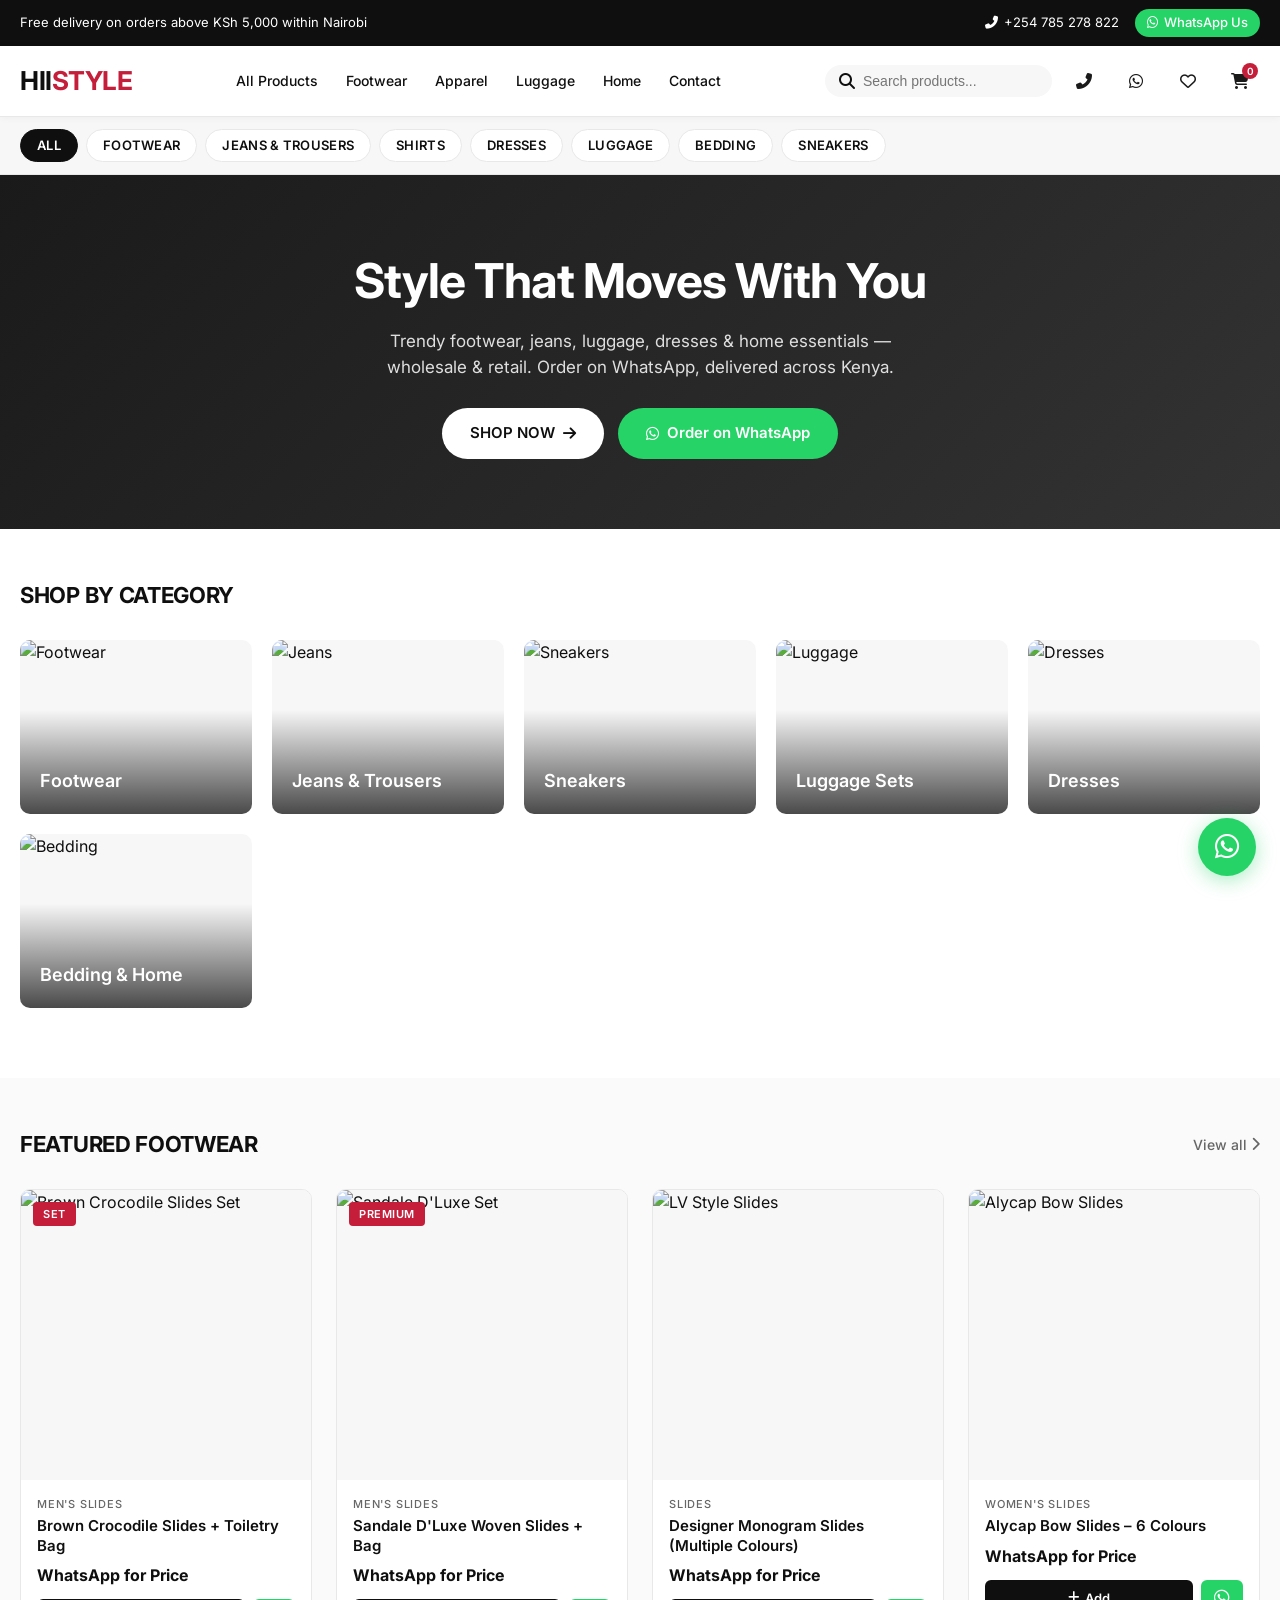
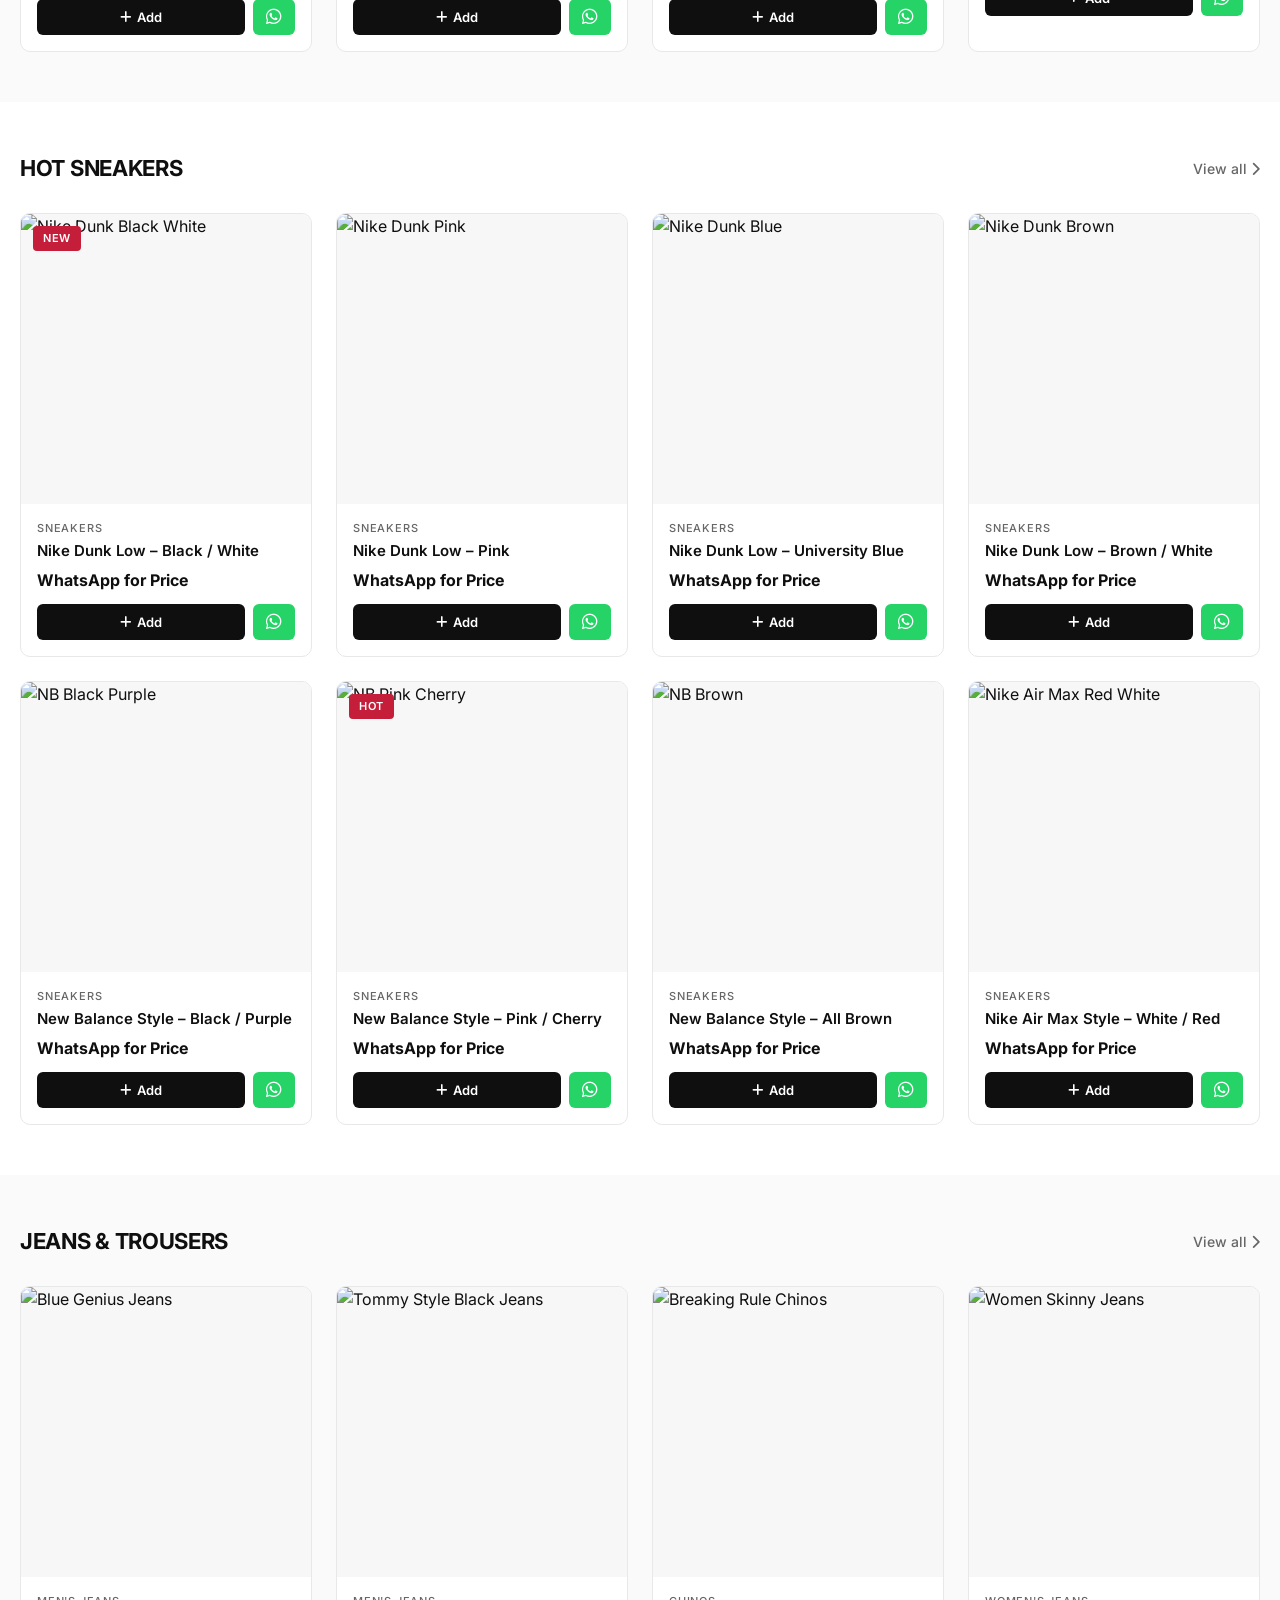
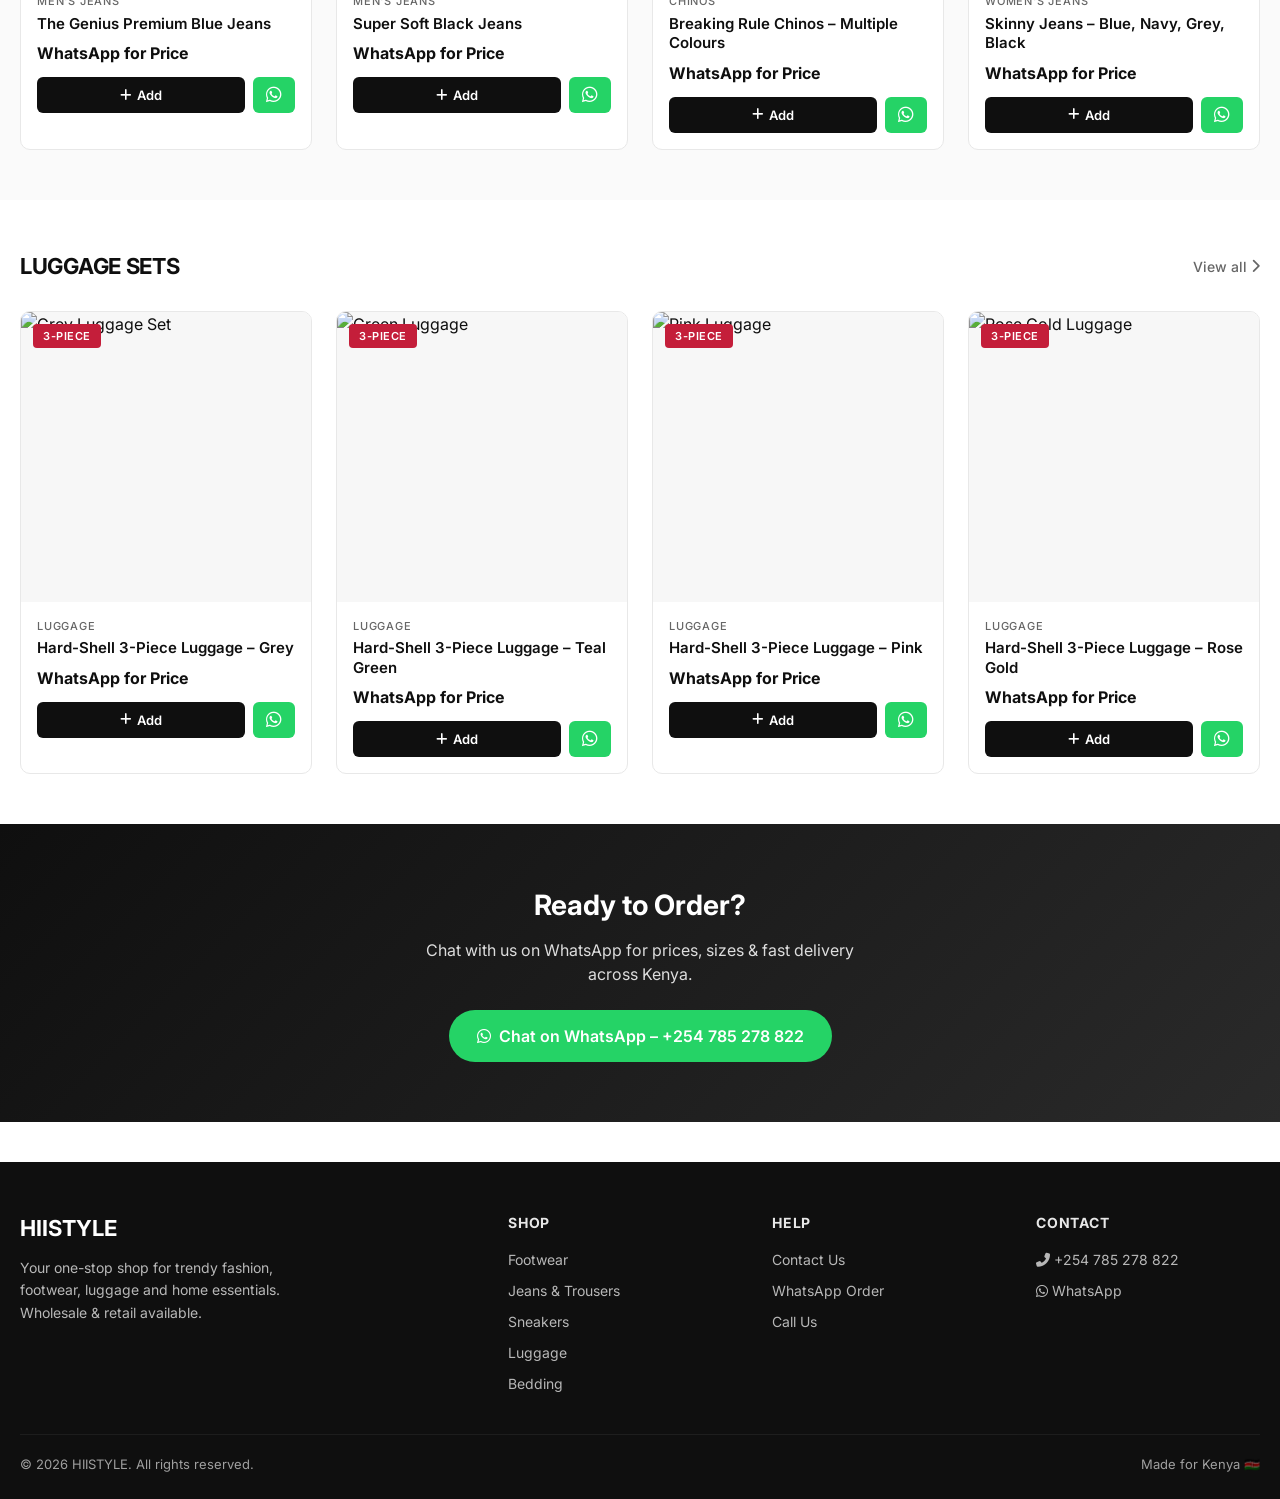
==== index.html @ 50842cff "Add files via upload" ====
<!DOCTYPE html>
<html lang="en">
<head>
  <meta charset="UTF-8">
  <meta name="viewport" content="width=device-width, initial-scale=1.0">
  <title>HIISTYLE | Fashion, Footwear & Lifestyle – Kenya</title>
  <meta name="description" content="Shop trendy fashion, footwear, luggage, jeans, dresses and home essentials. Order via WhatsApp. Delivered across Kenya.">
  <link rel="stylesheet" href="styles.css">
  <link rel="stylesheet" href="https://cdnjs.cloudflare.com/ajax/libs/font-awesome/6.5.1/css/all.min.css">
  <link href="https://fonts.googleapis.com/css2?family=Inter:wght@300;400;500;600;700&display=swap" rel="stylesheet">
</head>
<body>
  <!-- Top Bar -->
  <div class="top-bar">
    <div class="container top-bar-content">
      <span>Free delivery on orders above KSh 5,000 within Nairobi</span>
      <div style="display:flex;gap:16px;align-items:center;">
        <a href="tel:+254785278822"><i class="fas fa-phone-alt"></i> +254 785 278 822</a>
        <a href="https://wa.me/254785278822" target="_blank" class="whatsapp-link">
          <i class="fab fa-whatsapp"></i> WhatsApp Us
        </a>
      </div>
    </div>
  </div>

  <!-- Main Header -->
  <header class="main-header">
    <div class="container header-content">
      <a href="index.html" class="logo">HII<span>STYLE</span></a>
      
      <nav class="main-nav">
        <a href="shop.html">All Products</a>
        <a href="shop.html#footwear">Footwear</a>
        <a href="shop.html#apparel">Apparel</a>
        <a href="shop.html#luggage">Luggage</a>
        <a href="shop.html#home">Home</a>
        <a href="contact.html">Contact</a>
      </nav>

      <div class="header-actions">
        <div class="search-box">
          <i class="fas fa-search"></i>
          <input type="text" placeholder="Search products...">
        </div>
        <a href="tel:+254785278822" class="icon-btn" title="Call Us"><i class="fas fa-phone-alt"></i></a>
        <a href="https://wa.me/254785278822" target="_blank" class="icon-btn" title="WhatsApp"><i class="fab fa-whatsapp"></i></a>
        <button class="icon-btn" title="Wishlist"><i class="far fa-heart"></i></button>
        <button class="icon-btn cart-btn" title="Cart">
          <i class="fas fa-shopping-cart"></i>
          <span class="cart-count">0</span>
        </button>
      </div>

      <button class="mobile-menu-btn" id="mobileMenuBtn">
        <i class="fas fa-bars"></i>
      </button>
    </div>
  </header>

  <!-- Mobile Nav -->
  <div class="mobile-nav" id="mobileNav">
    <a href="shop.html">All Products</a>
    <a href="shop.html#footwear">Footwear</a>
    <a href="shop.html#apparel">Apparel</a>
    <a href="shop.html#luggage">Luggage</a>
    <a href="shop.html#home">Home & Bedding</a>
    <a href="contact.html">Contact</a>
    <a href="tel:+254785278822"><i class="fas fa-phone-alt"></i> Call +254 785 278 822</a>
    <a href="https://wa.me/254785278822" target="_blank"><i class="fab fa-whatsapp"></i> WhatsApp Order</a>
  </div>

  <!-- Category Nav -->
  <nav class="category-nav">
    <div class="container category-scroll">
      <a href="shop.html" class="active">ALL</a>
      <a href="shop.html#footwear">FOOTWEAR</a>
      <a href="shop.html#apparel">JEANS & TROUSERS</a>
      <a href="shop.html#shirts">SHIRTS</a>
      <a href="shop.html#dresses">DRESSES</a>
      <a href="shop.html#luggage">LUGGAGE</a>
      <a href="shop.html#home">BEDDING</a>
      <a href="shop.html#sneakers">SNEAKERS</a>
    </div>
  </nav>

  <!-- Hero -->
  <section class="hero">
    <div class="container">
      <div class="hero-content">
        <h1>Style That Moves With You</h1>
        <p>Trendy footwear, jeans, luggage, dresses & home essentials — wholesale & retail. Order on WhatsApp, delivered across Kenya.</p>
        <div class="hero-buttons">
          <a href="shop.html" class="btn-primary">SHOP NOW <i class="fas fa-arrow-right"></i></a>
          <a href="https://wa.me/254785278822?text=Hi%20HIISTYLE%2C%20I%20want%20to%20order" target="_blank" class="btn-whatsapp">
            <i class="fab fa-whatsapp"></i> Order on WhatsApp
          </a>
        </div>
      </div>
    </div>
  </section>

  <!-- Shop by Category -->
  <section class="product-section">
    <div class="container">
      <div class="section-header">
        <h2>SHOP BY CATEGORY</h2>
      </div>
      <div class="category-grid">
        <a href="shop.html#footwear" class="category-card">
          <img src="assets/products/IMG-20261013-WA0045.jpg" alt="Footwear">
          <div class="overlay"><h3>Footwear</h3></div>
        </a>
        <a href="shop.html#apparel" class="category-card">
          <img src="assets/products/IMG-20261015-WA0043.jpg" alt="Jeans">
          <div class="overlay"><h3>Jeans & Trousers</h3></div>
        </a>
        <a href="shop.html#sneakers" class="category-card">
          <img src="assets/products/IMG-20261015-WA0039.jpg" alt="Sneakers">
          <div class="overlay"><h3>Sneakers</h3></div>
        </a>
        <a href="shop.html#luggage" class="category-card">
          <img src="assets/products/IMG-20260903-WA0022.jpg" alt="Luggage">
          <div class="overlay"><h3>Luggage Sets</h3></div>
        </a>
        <a href="shop.html#dresses" class="category-card">
          <img src="assets/products/IMG-20261015-WA0020.jpg" alt="Dresses">
          <div class="overlay"><h3>Dresses</h3></div>
        </a>
        <a href="shop.html#home" class="category-card">
          <img src="assets/products/IMG-20261013-WA0039.jpg" alt="Bedding">
          <div class="overlay"><h3>Bedding & Home</h3></div>
        </a>
      </div>
    </div>
  </section>

  <!-- Featured Footwear -->
  <section class="product-section" style="background:#fafafa;">
    <div class="container">
      <div class="section-header">
        <h2>FEATURED FOOTWEAR</h2>
        <a href="shop.html#footwear" class="view-all">View all <i class="fas fa-chevron-right"></i></a>
      </div>
      <div class="product-grid">
        <div class="product-card">
          <div class="product-image">
            <img src="assets/products/IMG-20261013-WA0045.jpg" alt="Brown Crocodile Slides Set">
            <span class="product-badge">Set</span>
            <button class="wishlist-btn"><i class="far fa-heart"></i></button>
          </div>
          <div class="product-info">
            <div class="product-category">Men's Slides</div>
            <div class="product-name">Brown Crocodile Slides + Toiletry Bag</div>
            <div class="product-price">WhatsApp for Price</div>
            <div class="product-actions">
              <button class="btn-add add-to-cart"><i class="fas fa-plus"></i> Add</button>
              <a href="https://wa.me/254785278822?text=Hi%2C%20I%20want%20the%20Brown%20Crocodile%20Slides%20Set" target="_blank" class="btn-wa"><i class="fab fa-whatsapp"></i></a>
            </div>
          </div>
        </div>

        <div class="product-card">
          <div class="product-image">
            <img src="assets/products/IMG-20261015-WA0049.jpg" alt="Sandale D'Luxe Set">
            <span class="product-badge">Premium</span>
            <button class="wishlist-btn"><i class="far fa-heart"></i></button>
          </div>
          <div class="product-info">
            <div class="product-category">Men's Slides</div>
            <div class="product-name">Sandale D'Luxe Woven Slides + Bag</div>
            <div class="product-price">WhatsApp for Price</div>
            <div class="product-actions">
              <button class="btn-add add-to-cart"><i class="fas fa-plus"></i> Add</button>
              <a href="https://wa.me/254785278822?text=Hi%2C%20I%20want%20the%20Sandale%20DLuxe%20Set" target="_blank" class="btn-wa"><i class="fab fa-whatsapp"></i></a>
            </div>
          </div>
        </div>

        <div class="product-card">
          <div class="product-image">
            <img src="assets/products/IMG-20261015-WA0013.jpg" alt="LV Style Slides">
            <button class="wishlist-btn"><i class="far fa-heart"></i></button>
          </div>
          <div class="product-info">
            <div class="product-category">Slides</div>
            <div class="product-name">Designer Monogram Slides (Multiple Colours)</div>
            <div class="product-price">WhatsApp for Price</div>
            <div class="product-actions">
              <button class="btn-add add-to-cart"><i class="fas fa-plus"></i> Add</button>
              <a href="https://wa.me/254785278822?text=Hi%2C%20I%20want%20the%20Monogram%20Slides" target="_blank" class="btn-wa"><i class="fab fa-whatsapp"></i></a>
            </div>
          </div>
        </div>

        <div class="product-card">
          <div class="product-image">
            <img src="assets/products/IMG-20261015-WA0035.jpg" alt="Alycap Bow Slides">
            <button class="wishlist-btn"><i class="far fa-heart"></i></button>
          </div>
          <div class="product-info">
            <div class="product-category">Women's Slides</div>
            <div class="product-name">Alycap Bow Slides – 6 Colours</div>
            <div class="product-price">WhatsApp for Price</div>
            <div class="product-actions">
              <button class="btn-add add-to-cart"><i class="fas fa-plus"></i> Add</button>
              <a href="https://wa.me/254785278822?text=Hi%2C%20I%20want%20the%20Alycap%20Bow%20Slides" target="_blank" class="btn-wa"><i class="fab fa-whatsapp"></i></a>
            </div>
          </div>
        </div>
      </div>
    </div>
  </section>

  <!-- Sneakers -->
  <section class="product-section">
    <div class="container">
      <div class="section-header">
        <h2>HOT SNEAKERS</h2>
        <a href="shop.html#sneakers" class="view-all">View all <i class="fas fa-chevron-right"></i></a>
      </div>
      <div class="product-grid">
        <div class="product-card">
          <div class="product-image">
            <img src="assets/products/IMG-20261015-WA0039.jpg" alt="Nike Dunk Black White">
            <span class="product-badge">New</span>
            <button class="wishlist-btn"><i class="far fa-heart"></i></button>
          </div>
          <div class="product-info">
            <div class="product-category">Sneakers</div>
            <div class="product-name">Nike Dunk Low – Black / White</div>
            <div class="product-price">WhatsApp for Price</div>
            <div class="product-actions">
              <button class="btn-add add-to-cart"><i class="fas fa-plus"></i> Add</button>
              <a href="https://wa.me/254785278822?text=Hi%2C%20I%20want%20Nike%20Dunk%20Black%20White" target="_blank" class="btn-wa"><i class="fab fa-whatsapp"></i></a>
            </div>
          </div>
        </div>

        <div class="product-card">
          <div class="product-image">
            <img src="assets/products/IMG-20261015-WA0036.jpg" alt="Nike Dunk Pink">
            <button class="wishlist-btn"><i class="far fa-heart"></i></button>
          </div>
          <div class="product-info">
            <div class="product-category">Sneakers</div>
            <div class="product-name">Nike Dunk Low – Pink</div>
            <div class="product-price">WhatsApp for Price</div>
            <div class="product-actions">
              <button class="btn-add add-to-cart"><i class="fas fa-plus"></i> Add</button>
              <a href="https://wa.me/254785278822?text=Hi%2C%20I%20want%20Nike%20Dunk%20Pink" target="_blank" class="btn-wa"><i class="fab fa-whatsapp"></i></a>
            </div>
          </div>
        </div>

        <div class="product-card">
          <div class="product-image">
            <img src="assets/products/IMG-20261015-WA0056.jpg" alt="Nike Dunk Blue">
            <button class="wishlist-btn"><i class="far fa-heart"></i></button>
          </div>
          <div class="product-info">
            <div class="product-category">Sneakers</div>
            <div class="product-name">Nike Dunk Low – University Blue</div>
            <div class="product-price">WhatsApp for Price</div>
            <div class="product-actions">
              <button class="btn-add add-to-cart"><i class="fas fa-plus"></i> Add</button>
              <a href="https://wa.me/254785278822?text=Hi%2C%20I%20want%20Nike%20Dunk%20Blue" target="_blank" class="btn-wa"><i class="fab fa-whatsapp"></i></a>
            </div>
          </div>
        </div>

        <div class="product-card">
          <div class="product-image">
            <img src="assets/products/IMG-20261015-WA0054.jpg" alt="Nike Dunk Brown">
            <button class="wishlist-btn"><i class="far fa-heart"></i></button>
          </div>
          <div class="product-info">
            <div class="product-category">Sneakers</div>
            <div class="product-name">Nike Dunk Low – Brown / White</div>
            <div class="product-price">WhatsApp for Price</div>
            <div class="product-actions">
              <button class="btn-add add-to-cart"><i class="fas fa-plus"></i> Add</button>
              <a href="https://wa.me/254785278822?text=Hi%2C%20I%20want%20Nike%20Dunk%20Brown" target="_blank" class="btn-wa"><i class="fab fa-whatsapp"></i></a>
            </div>
          </div>
        </div>

        <div class="product-card">
          <div class="product-image">
            <img src="assets/products/IMG-20261015-WA0048.jpg" alt="NB Black Purple">
            <button class="wishlist-btn"><i class="far fa-heart"></i></button>
          </div>
          <div class="product-info">
            <div class="product-category">Sneakers</div>
            <div class="product-name">New Balance Style – Black / Purple</div>
            <div class="product-price">WhatsApp for Price</div>
            <div class="product-actions">
              <button class="btn-add add-to-cart"><i class="fas fa-plus"></i> Add</button>
              <a href="https://wa.me/254785278822?text=Hi%2C%20I%20want%20NB%20Black%20Purple" target="_blank" class="btn-wa"><i class="fab fa-whatsapp"></i></a>
            </div>
          </div>
        </div>

        <div class="product-card">
          <div class="product-image">
            <img src="assets/products/IMG-20261015-WA0063.jpg" alt="NB Pink Cherry">
            <span class="product-badge">Hot</span>
            <button class="wishlist-btn"><i class="far fa-heart"></i></button>
          </div>
          <div class="product-info">
            <div class="product-category">Sneakers</div>
            <div class="product-name">New Balance Style – Pink / Cherry</div>
            <div class="product-price">WhatsApp for Price</div>
            <div class="product-actions">
              <button class="btn-add add-to-cart"><i class="fas fa-plus"></i> Add</button>
              <a href="https://wa.me/254785278822?text=Hi%2C%20I%20want%20NB%20Pink%20Cherry" target="_blank" class="btn-wa"><i class="fab fa-whatsapp"></i></a>
            </div>
          </div>
        </div>

        <div class="product-card">
          <div class="product-image">
            <img src="assets/products/IMG-20261015-WA0070.jpg" alt="NB Brown">
            <button class="wishlist-btn"><i class="far fa-heart"></i></button>
          </div>
          <div class="product-info">
            <div class="product-category">Sneakers</div>
            <div class="product-name">New Balance Style – All Brown</div>
            <div class="product-price">WhatsApp for Price</div>
            <div class="product-actions">
              <button class="btn-add add-to-cart"><i class="fas fa-plus"></i> Add</button>
              <a href="https://wa.me/254785278822?text=Hi%2C%20I%20want%20NB%20Brown" target="_blank" class="btn-wa"><i class="fab fa-whatsapp"></i></a>
            </div>
          </div>
        </div>

        <div class="product-card">
          <div class="product-image">
            <img src="assets/products/IMG-20261015-WA0011.jpg" alt="Nike Air Max Red White">
            <button class="wishlist-btn"><i class="far fa-heart"></i></button>
          </div>
          <div class="product-info">
            <div class="product-category">Sneakers</div>
            <div class="product-name">Nike Air Max Style – White / Red</div>
            <div class="product-price">WhatsApp for Price</div>
            <div class="product-actions">
              <button class="btn-add add-to-cart"><i class="fas fa-plus"></i> Add</button>
              <a href="https://wa.me/254785278822?text=Hi%2C%20I%20want%20Nike%20Air%20Max%20White%20Red" target="_blank" class="btn-wa"><i class="fab fa-whatsapp"></i></a>
            </div>
          </div>
        </div>
      </div>
    </div>
  </section>

  <!-- Jeans & Apparel -->
  <section class="product-section" style="background:#fafafa;">
    <div class="container">
      <div class="section-header">
        <h2>JEANS & TROUSERS</h2>
        <a href="shop.html#apparel" class="view-all">View all <i class="fas fa-chevron-right"></i></a>
      </div>
      <div class="product-grid">
        <div class="product-card">
          <div class="product-image">
            <img src="assets/products/IMG-20261015-WA0043.jpg" alt="Blue Genius Jeans">
            <button class="wishlist-btn"><i class="far fa-heart"></i></button>
          </div>
          <div class="product-info">
            <div class="product-category">Men's Jeans</div>
            <div class="product-name">The Genius Premium Blue Jeans</div>
            <div class="product-price">WhatsApp for Price</div>
            <div class="product-actions">
              <button class="btn-add add-to-cart"><i class="fas fa-plus"></i> Add</button>
              <a href="https://wa.me/254785278822?text=Hi%2C%20I%20want%20The%20Genius%20Blue%20Jeans" target="_blank" class="btn-wa"><i class="fab fa-whatsapp"></i></a>
            </div>
          </div>
        </div>

        <div class="product-card">
          <div class="product-image">
            <img src="assets/products/IMG-20261015-WA0064.jpg" alt="Tommy Style Black Jeans">
            <button class="wishlist-btn"><i class="far fa-heart"></i></button>
          </div>
          <div class="product-info">
            <div class="product-category">Men's Jeans</div>
            <div class="product-name">Super Soft Black Jeans</div>
            <div class="product-price">WhatsApp for Price</div>
            <div class="product-actions">
              <button class="btn-add add-to-cart"><i class="fas fa-plus"></i> Add</button>
              <a href="https://wa.me/254785278822?text=Hi%2C%20I%20want%20Black%20Soft%20Jeans" target="_blank" class="btn-wa"><i class="fab fa-whatsapp"></i></a>
            </div>
          </div>
        </div>

        <div class="product-card">
          <div class="product-image">
            <img src="assets/products/IMG-20261013-WA0040.jpg" alt="Breaking Rule Chinos">
            <button class="wishlist-btn"><i class="far fa-heart"></i></button>
          </div>
          <div class="product-info">
            <div class="product-category">Chinos</div>
            <div class="product-name">Breaking Rule Chinos – Multiple Colours</div>
            <div class="product-price">WhatsApp for Price</div>
            <div class="product-actions">
              <button class="btn-add add-to-cart"><i class="fas fa-plus"></i> Add</button>
              <a href="https://wa.me/254785278822?text=Hi%2C%20I%20want%20Breaking%20Rule%20Chinos" target="_blank" class="btn-wa"><i class="fab fa-whatsapp"></i></a>
            </div>
          </div>
        </div>

        <div class="product-card">
          <div class="product-image">
            <img src="assets/products/IMG-20261015-WA0012.jpg" alt="Women Skinny Jeans">
            <button class="wishlist-btn"><i class="far fa-heart"></i></button>
          </div>
          <div class="product-info">
            <div class="product-category">Women's Jeans</div>
            <div class="product-name">Skinny Jeans – Blue, Navy, Grey, Black</div>
            <div class="product-price">WhatsApp for Price</div>
            <div class="product-actions">
              <button class="btn-add add-to-cart"><i class="fas fa-plus"></i> Add</button>
              <a href="https://wa.me/254785278822?text=Hi%2C%20I%20want%20Women%20Skinny%20Jeans" target="_blank" class="btn-wa"><i class="fab fa-whatsapp"></i></a>
            </div>
          </div>
        </div>
      </div>
    </div>
  </section>

  <!-- Luggage -->
  <section class="product-section">
    <div class="container">
      <div class="section-header">
        <h2>LUGGAGE SETS</h2>
        <a href="shop.html#luggage" class="view-all">View all <i class="fas fa-chevron-right"></i></a>
      </div>
      <div class="product-grid">
        <div class="product-card">
          <div class="product-image">
            <img src="assets/products/IMG-20260903-WA0022.jpg" alt="Grey Luggage Set">
            <span class="product-badge">3-Piece</span>
            <button class="wishlist-btn"><i class="far fa-heart"></i></button>
          </div>
          <div class="product-info">
            <div class="product-category">Luggage</div>
            <div class="product-name">Hard-Shell 3-Piece Luggage – Grey</div>
            <div class="product-price">WhatsApp for Price</div>
            <div class="product-actions">
              <button class="btn-add add-to-cart"><i class="fas fa-plus"></i> Add</button>
              <a href="https://wa.me/254785278822?text=Hi%2C%20I%20want%20Grey%20Luggage%20Set" target="_blank" class="btn-wa"><i class="fab fa-whatsapp"></i></a>
            </div>
          </div>
        </div>

        <div class="product-card">
          <div class="product-image">
            <img src="assets/products/IMG-20260903-WA0027.jpg" alt="Green Luggage">
            <span class="product-badge">3-Piece</span>
            <button class="wishlist-btn"><i class="far fa-heart"></i></button>
          </div>
          <div class="product-info">
            <div class="product-category">Luggage</div>
            <div class="product-name">Hard-Shell 3-Piece Luggage – Teal Green</div>
            <div class="product-price">WhatsApp for Price</div>
            <div class="product-actions">
              <button class="btn-add add-to-cart"><i class="fas fa-plus"></i> Add</button>
              <a href="https://wa.me/254785278822?text=Hi%2C%20I%20want%20Green%20Luggage%20Set" target="_blank" class="btn-wa"><i class="fab fa-whatsapp"></i></a>
            </div>
          </div>
        </div>

        <div class="product-card">
          <div class="product-image">
            <img src="assets/products/IMG-20260903-WA0015.jpg" alt="Pink Luggage">
            <span class="product-badge">3-Piece</span>
            <button class="wishlist-btn"><i class="far fa-heart"></i></button>
          </div>
          <div class="product-info">
            <div class="product-category">Luggage</div>
            <div class="product-name">Hard-Shell 3-Piece Luggage – Pink</div>
            <div class="product-price">WhatsApp for Price</div>
            <div class="product-actions">
              <button class="btn-add add-to-cart"><i class="fas fa-plus"></i> Add</button>
              <a href="https://wa.me/254785278822?text=Hi%2C%20I%20want%20Pink%20Luggage%20Set" target="_blank" class="btn-wa"><i class="fab fa-whatsapp"></i></a>
            </div>
          </div>
        </div>

        <div class="product-card">
          <div class="product-image">
            <img src="assets/products/IMG-20260903-WA0019.jpg" alt="Rose Gold Luggage">
            <span class="product-badge">3-Piece</span>
            <button class="wishlist-btn"><i class="far fa-heart"></i></button>
          </div>
          <div class="product-info">
            <div class="product-category">Luggage</div>
            <div class="product-name">Hard-Shell 3-Piece Luggage – Rose Gold</div>
            <div class="product-price">WhatsApp for Price</div>
            <div class="product-actions">
              <button class="btn-add add-to-cart"><i class="fas fa-plus"></i> Add</button>
              <a href="https://wa.me/254785278822?text=Hi%2C%20I%20want%20Rose%20Gold%20Luggage%20Set" target="_blank" class="btn-wa"><i class="fab fa-whatsapp"></i></a>
            </div>
          </div>
        </div>
      </div>
    </div>
  </section>

  <!-- CTA Banner -->
  <section style="background:linear-gradient(135deg,#0f0f0f,#2a2a2a);color:white;padding:60px 0;text-align:center;">
    <div class="container">
      <h2 style="font-size:28px;margin-bottom:12px;">Ready to Order?</h2>
      <p style="opacity:0.85;margin-bottom:24px;max-width:480px;margin-left:auto;margin-right:auto;">Chat with us on WhatsApp for prices, sizes & fast delivery across Kenya.</p>
      <a href="https://wa.me/254785278822?text=Hi%20HIISTYLE%2C%20I%20want%20to%20place%20an%20order" target="_blank" class="btn-whatsapp" style="font-size:16px;">
        <i class="fab fa-whatsapp"></i> Chat on WhatsApp – +254 785 278 822
      </a>
    </div>
  </section>

  <!-- Footer -->
  <footer class="footer">
    <div class="container">
      <div class="footer-grid">
        <div class="footer-brand">
          <h3>HIISTYLE</h3>
          <p>Your one-stop shop for trendy fashion, footwear, luggage and home essentials. Wholesale & retail available.</p>
        </div>
        <div>
          <h4>Shop</h4>
          <div class="footer-links">
            <a href="shop.html#footwear">Footwear</a>
            <a href="shop.html#apparel">Jeans & Trousers</a>
            <a href="shop.html#sneakers">Sneakers</a>
            <a href="shop.html#luggage">Luggage</a>
            <a href="shop.html#home">Bedding</a>
          </div>
        </div>
        <div>
          <h4>Help</h4>
          <div class="footer-links">
            <a href="contact.html">Contact Us</a>
            <a href="https://wa.me/254785278822" target="_blank">WhatsApp Order</a>
            <a href="tel:+254785278822">Call Us</a>
          </div>
        </div>
        <div>
          <h4>Contact</h4>
          <div class="footer-links">
            <a href="tel:+254785278822"><i class="fas fa-phone-alt"></i> +254 785 278 822</a>
            <a href="https://wa.me/254785278822" target="_blank"><i class="fab fa-whatsapp"></i> WhatsApp</a>
          </div>
        </div>
      </div>
      <div class="footer-bottom">
        <span>© 2026 HIISTYLE. All rights reserved.</span>
        <span>Made for Kenya 🇰🇪</span>
      </div>
    </div>
  </footer>

  <!-- Floating WhatsApp -->
  <a href="https://wa.me/254785278822?text=Hi%20HIISTYLE%2C%20I%20want%20to%20order" target="_blank" class="floating-whatsapp" title="Chat on WhatsApp">
    <i class="fab fa-whatsapp"></i>
  </a>

  <script src="script.js"></script>
</body>
</html>
---- styles.css ----
/* ===== Reset & Base ===== */
*,
*::before,
*::after {
  box-sizing: border-box;
  margin: 0;
  padding: 0;
}

:root {
  --black: #0f0f0f;
  --dark: #1a1a1a;
  --gray: #666;
  --light-gray: #f7f7f7;
  --border: #e8e8e8;
  --red: #c41e3a;
  --whatsapp: #25D366;
  --white: #fff;
  --radius: 10px;
  --shadow: 0 4px 20px rgba(0,0,0,0.08);
  --transition: 0.25s ease;
}

html {
  scroll-behavior: smooth;
}

body {
  font-family: 'Inter', -apple-system, BlinkMacSystemFont, sans-serif;
  color: var(--black);
  background: var(--white);
  line-height: 1.5;
  -webkit-font-smoothing: antialiased;
}

a {
  text-decoration: none;
  color: inherit;
}

img {
  max-width: 100%;
  display: block;
  object-fit: cover;
}

button {
  font-family: inherit;
  cursor: pointer;
  border: none;
  background: none;
}

.container {
  max-width: 1320px;
  margin: 0 auto;
  padding: 0 20px;
}

/* ===== Top Bar ===== */
.top-bar {
  background: var(--black);
  color: var(--white);
  font-size: 13px;
  padding: 9px 0;
}

.top-bar-content {
  display: flex;
  justify-content: space-between;
  align-items: center;
  gap: 16px;
  flex-wrap: wrap;
}

.top-bar a {
  color: var(--white);
  display: flex;
  align-items: center;
  gap: 6px;
  transition: opacity var(--transition);
}

.top-bar a:hover {
  opacity: 0.8;
}

.top-bar .whatsapp-link {
  background: var(--whatsapp);
  padding: 4px 12px;
  border-radius: 20px;
  font-weight: 500;
}

/* ===== Header ===== */
.main-header {
  background: var(--white);
  border-bottom: 1px solid var(--border);
  position: sticky;
  top: 0;
  z-index: 100;
  box-shadow: 0 1px 8px rgba(0,0,0,0.04);
}

.header-content {
  display: flex;
  align-items: center;
  justify-content: space-between;
  height: 70px;
  gap: 20px;
}

.logo {
  font-size: 26px;
  font-weight: 700;
  letter-spacing: -0.5px;
  color: var(--black);
}

.logo span {
  color: var(--red);
}

.main-nav {
  display: flex;
  gap: 28px;
}

.main-nav a {
  font-size: 14px;
  font-weight: 500;
  transition: color var(--transition);
  position: relative;
}

.main-nav a:hover,
.main-nav a.active {
  color: var(--red);
}

.main-nav a.sale {
  color: var(--red);
}

.header-actions {
  display: flex;
  align-items: center;
  gap: 12px;
}

.search-box {
  display: flex;
  align-items: center;
  background: var(--light-gray);
  border-radius: 24px;
  padding: 8px 14px;
  gap: 8px;
  min-width: 200px;
}

.search-box input {
  border: none;
  background: transparent;
  outline: none;
  font-size: 14px;
  width: 100%;
}

.icon-btn {
  width: 40px;
  height: 40px;
  display: flex;
  align-items: center;
  justify-content: center;
  border-radius: 50%;
  transition: background var(--transition);
  position: relative;
  font-size: 16px;
  color: var(--dark);
}

.icon-btn:hover {
  background: var(--light-gray);
}

.cart-count {
  position: absolute;
  top: 2px;
  right: 2px;
  background: var(--red);
  color: white;
  font-size: 10px;
  font-weight: 600;
  width: 16px;
  height: 16px;
  border-radius: 50%;
  display: flex;
  align-items: center;
  justify-content: center;
}

.mobile-menu-btn {
  display: none;
  font-size: 22px;
  color: var(--dark);
}

/* ===== Mobile Nav ===== */
.mobile-nav {
  display: none;
  flex-direction: column;
  background: var(--white);
  border-bottom: 1px solid var(--border);
  padding: 12px 20px 20px;
  gap: 4px;
}

.mobile-nav.open {
  display: flex;
}

.mobile-nav a {
  padding: 12px 8px;
  font-weight: 500;
  border-radius: 8px;
  transition: background var(--transition);
}

.mobile-nav a:hover {
  background: var(--light-gray);
}

/* ===== Category Nav ===== */
.category-nav {
  background: var(--light-gray);
  border-bottom: 1px solid var(--border);
  overflow-x: auto;
  -webkit-overflow-scrolling: touch;
}

.category-scroll {
  display: flex;
  gap: 8px;
  padding: 12px 20px;
  white-space: nowrap;
}

.category-scroll a {
  font-size: 13px;
  font-weight: 600;
  letter-spacing: 0.3px;
  padding: 6px 16px;
  border-radius: 20px;
  background: var(--white);
  border: 1px solid var(--border);
  transition: all var(--transition);
}

.category-scroll a:hover,
.category-scroll a.active {
  background: var(--black);
  color: var(--white);
  border-color: var(--black);
}

/* ===== Hero ===== */
.hero {
  background: linear-gradient(135deg, #1a1a1a 0%, #333 100%);
  color: var(--white);
  padding: 70px 0;
  text-align: center;
}

.hero h1 {
  font-size: clamp(32px, 5vw, 48px);
  font-weight: 700;
  margin-bottom: 12px;
  letter-spacing: -1px;
}

.hero p {
  font-size: 17px;
  opacity: 0.85;
  margin-bottom: 28px;
  max-width: 520px;
  margin-left: auto;
  margin-right: auto;
}

.hero-buttons {
  display: flex;
  gap: 14px;
  justify-content: center;
  flex-wrap: wrap;
}

.btn-primary {
  display: inline-flex;
  align-items: center;
  gap: 8px;
  background: var(--white);
  color: var(--black);
  padding: 14px 28px;
  border-radius: 30px;
  font-weight: 600;
  font-size: 15px;
  transition: transform var(--transition), box-shadow var(--transition);
}

.btn-primary:hover {
  transform: translateY(-2px);
  box-shadow: 0 8px 20px rgba(0,0,0,0.2);
}

.btn-whatsapp {
  display: inline-flex;
  align-items: center;
  gap: 8px;
  background: var(--whatsapp);
  color: var(--white);
  padding: 14px 28px;
  border-radius: 30px;
  font-weight: 600;
  font-size: 15px;
  transition: transform var(--transition), box-shadow var(--transition);
}

.btn-whatsapp:hover {
  transform: translateY(-2px);
  box-shadow: 0 8px 20px rgba(37,211,102,0.3);
}

/* ===== Sections ===== */
.product-section {
  padding: 50px 0;
}

.section-header {
  display: flex;
  justify-content: space-between;
  align-items: center;
  margin-bottom: 28px;
}

.section-header h2 {
  font-size: 22px;
  font-weight: 700;
  letter-spacing: -0.3px;
}

.view-all {
  font-size: 14px;
  font-weight: 500;
  color: var(--gray);
  display: flex;
  align-items: center;
  gap: 4px;
  transition: color var(--transition);
}

.view-all:hover {
  color: var(--red);
}

/* ===== Product Grid ===== */
.product-grid {
  display: grid;
  grid-template-columns: repeat(auto-fill, minmax(240px, 1fr));
  gap: 24px;
}

.product-card {
  background: var(--white);
  border-radius: var(--radius);
  overflow: hidden;
  border: 1px solid var(--border);
  transition: transform var(--transition), box-shadow var(--transition);
  position: relative;
}

.product-card:hover {
  transform: translateY(-4px);
  box-shadow: var(--shadow);
}

.product-image {
  position: relative;
  aspect-ratio: 1;
  overflow: hidden;
  background: var(--light-gray);
}

.product-image img {
  width: 100%;
  height: 100%;
  object-fit: cover;
  transition: transform 0.4s ease;
}

.product-card:hover .product-image img {
  transform: scale(1.05);
}

.product-badge {
  position: absolute;
  top: 12px;
  left: 12px;
  background: var(--red);
  color: white;
  font-size: 11px;
  font-weight: 600;
  padding: 4px 10px;
  border-radius: 4px;
  text-transform: uppercase;
  letter-spacing: 0.5px;
}

.wishlist-btn {
  position: absolute;
  top: 12px;
  right: 12px;
  width: 36px;
  height: 36px;
  background: white;
  border-radius: 50%;
  display: flex;
  align-items: center;
  justify-content: center;
  box-shadow: 0 2px 8px rgba(0,0,0,0.12);
  opacity: 0;
  transition: opacity var(--transition), transform var(--transition);
  color: var(--dark);
}

.product-card:hover .wishlist-btn {
  opacity: 1;
}

.wishlist-btn:hover,
.wishlist-btn.active {
  color: var(--red);
  transform: scale(1.1);
}

.product-info {
  padding: 16px;
}

.product-category {
  font-size: 11px;
  text-transform: uppercase;
  letter-spacing: 0.8px;
  color: var(--gray);
  font-weight: 500;
  margin-bottom: 4px;
}

.product-name {
  font-size: 15px;
  font-weight: 600;
  margin-bottom: 8px;
  line-height: 1.3;
  display: -webkit-box;
  -webkit-line-clamp: 2;
  -webkit-box-orient: vertical;
  overflow: hidden;
}

.product-price {
  font-size: 16px;
  font-weight: 700;
  margin-bottom: 12px;
}

.product-price .old {
  text-decoration: line-through;
  color: var(--gray);
  font-weight: 400;
  font-size: 14px;
  margin-left: 6px;
}

.product-actions {
  display: flex;
  gap: 8px;
}

.btn-add {
  flex: 1;
  background: var(--black);
  color: white;
  padding: 10px;
  border-radius: 6px;
  font-size: 13px;
  font-weight: 600;
  transition: background var(--transition);
  display: flex;
  align-items: center;
  justify-content: center;
  gap: 6px;
}

.btn-add:hover {
  background: var(--dark);
}

.btn-wa {
  width: 42px;
  background: var(--whatsapp);
  color: white;
  border-radius: 6px;
  display: flex;
  align-items: center;
  justify-content: center;
  font-size: 18px;
  transition: transform var(--transition);
}

.btn-wa:hover {
  transform: scale(1.05);
}

/* ===== Category Cards ===== */
.category-grid {
  display: grid;
  grid-template-columns: repeat(auto-fit, minmax(200px, 1fr));
  gap: 20px;
  margin-bottom: 20px;
}

.category-card {
  position: relative;
  border-radius: var(--radius);
  overflow: hidden;
  aspect-ratio: 4/3;
  background: var(--light-gray);
}

.category-card img {
  width: 100%;
  height: 100%;
  object-fit: cover;
  transition: transform 0.4s ease;
}

.category-card:hover img {
  transform: scale(1.08);
}

.category-card .overlay {
  position: absolute;
  inset: 0;
  background: linear-gradient(to top, rgba(0,0,0,0.7) 0%, transparent 60%);
  display: flex;
  align-items: flex-end;
  padding: 20px;
}

.category-card h3 {
  color: white;
  font-size: 18px;
  font-weight: 600;
}

/* ===== Contact Page ===== */
.contact-section {
  padding: 60px 0;
}

.contact-grid {
  display: grid;
  grid-template-columns: 1fr 1fr;
  gap: 40px;
  align-items: start;
}

.contact-info h2 {
  font-size: 28px;
  margin-bottom: 12px;
}

.contact-info p {
  color: var(--gray);
  margin-bottom: 28px;
}

.contact-methods {
  display: flex;
  flex-direction: column;
  gap: 16px;
}

.contact-method {
  display: flex;
  align-items: center;
  gap: 16px;
  padding: 18px 20px;
  background: var(--light-gray);
  border-radius: var(--radius);
  transition: transform var(--transition);
}

.contact-method:hover {
  transform: translateX(4px);
}

.contact-method .icon {
  width: 48px;
  height: 48px;
  border-radius: 50%;
  display: flex;
  align-items: center;
  justify-content: center;
  font-size: 20px;
  color: white;
  flex-shrink: 0;
}

.contact-method .icon.phone {
  background: var(--black);
}

.contact-method .icon.whatsapp {
  background: var(--whatsapp);
}

.contact-method h4 {
  font-size: 15px;
  margin-bottom: 2px;
}

.contact-method span {
  font-size: 14px;
  color: var(--gray);
}

.contact-cta {
  background: var(--black);
  color: white;
  padding: 40px;
  border-radius: 16px;
  text-align: center;
}

.contact-cta h3 {
  font-size: 22px;
  margin-bottom: 12px;
}

.contact-cta p {
  opacity: 0.8;
  margin-bottom: 24px;
}

/* ===== Footer ===== */
.footer {
  background: var(--black);
  color: var(--white);
  padding: 50px 0 24px;
  margin-top: 40px;
}

.footer-grid {
  display: grid;
  grid-template-columns: 2fr 1fr 1fr 1fr;
  gap: 40px;
  margin-bottom: 40px;
}

.footer-brand h3 {
  font-size: 22px;
  margin-bottom: 12px;
}

.footer-brand p {
  opacity: 0.7;
  font-size: 14px;
  max-width: 280px;
  line-height: 1.6;
}

.footer h4 {
  font-size: 14px;
  text-transform: uppercase;
  letter-spacing: 0.8px;
  margin-bottom: 16px;
  opacity: 0.9;
}

.footer-links {
  display: flex;
  flex-direction: column;
  gap: 10px;
}

.footer-links a {
  opacity: 0.7;
  font-size: 14px;
  transition: opacity var(--transition);
}

.footer-links a:hover {
  opacity: 1;
}

.footer-bottom {
  border-top: 1px solid rgba(255,255,255,0.1);
  padding-top: 20px;
  display: flex;
  justify-content: space-between;
  align-items: center;
  font-size: 13px;
  opacity: 0.6;
  flex-wrap: wrap;
  gap: 12px;
}

/* ===== Floating WhatsApp ===== */
.floating-whatsapp {
  position: fixed;
  bottom: 24px;
  right: 24px;
  width: 58px;
  height: 58px;
  background: var(--whatsapp);
  color: white;
  border-radius: 50%;
  display: flex;
  align-items: center;
  justify-content: center;
  font-size: 28px;
  box-shadow: 0 4px 20px rgba(37,211,102,0.4);
  z-index: 99;
  transition: transform var(--transition);
}

.floating-whatsapp:hover {
  transform: scale(1.1);
}

/* ===== Page Title ===== */
.page-header {
  background: var(--light-gray);
  padding: 40px 0;
  text-align: center;
  border-bottom: 1px solid var(--border);
}

.page-header h1 {
  font-size: 32px;
  font-weight: 700;
  margin-bottom: 8px;
}

.page-header p {
  color: var(--gray);
}

/* ===== Filters ===== */
.shop-toolbar {
  display: flex;
  justify-content: space-between;
  align-items: center;
  margin-bottom: 28px;
  flex-wrap: wrap;
  gap: 12px;
}

.filter-pills {
  display: flex;
  gap: 8px;
  flex-wrap: wrap;
}

.filter-pill {
  padding: 7px 16px;
  border-radius: 20px;
  font-size: 13px;
  font-weight: 500;
  border: 1px solid var(--border);
  background: white;
  transition: all var(--transition);
  cursor: pointer;
}

.filter-pill:hover,
.filter-pill.active {
  background: var(--black);
  color: white;
  border-color: var(--black);
}

/* ===== Responsive ===== */
@media (max-width: 900px) {
  .main-nav {
    display: none;
  }

  .search-box {
    display: none;
  }

  .mobile-menu-btn {
    display: block;
  }

  .footer-grid {
    grid-template-columns: 1fr 1fr;
  }

  .contact-grid {
    grid-template-columns: 1fr;
  }
}

@media (max-width: 600px) {
  .product-grid {
    grid-template-columns: repeat(2, 1fr);
    gap: 12px;
  }

  .product-info {
    padding: 12px;
  }

  .product-name {
    font-size: 13px;
  }

  .product-price {
    font-size: 14px;
  }

  .btn-add {
    font-size: 12px;
    padding: 8px;
  }

  .footer-grid {
    grid-template-columns: 1fr;
  }

  .hero {
    padding: 50px 0;
  }
}
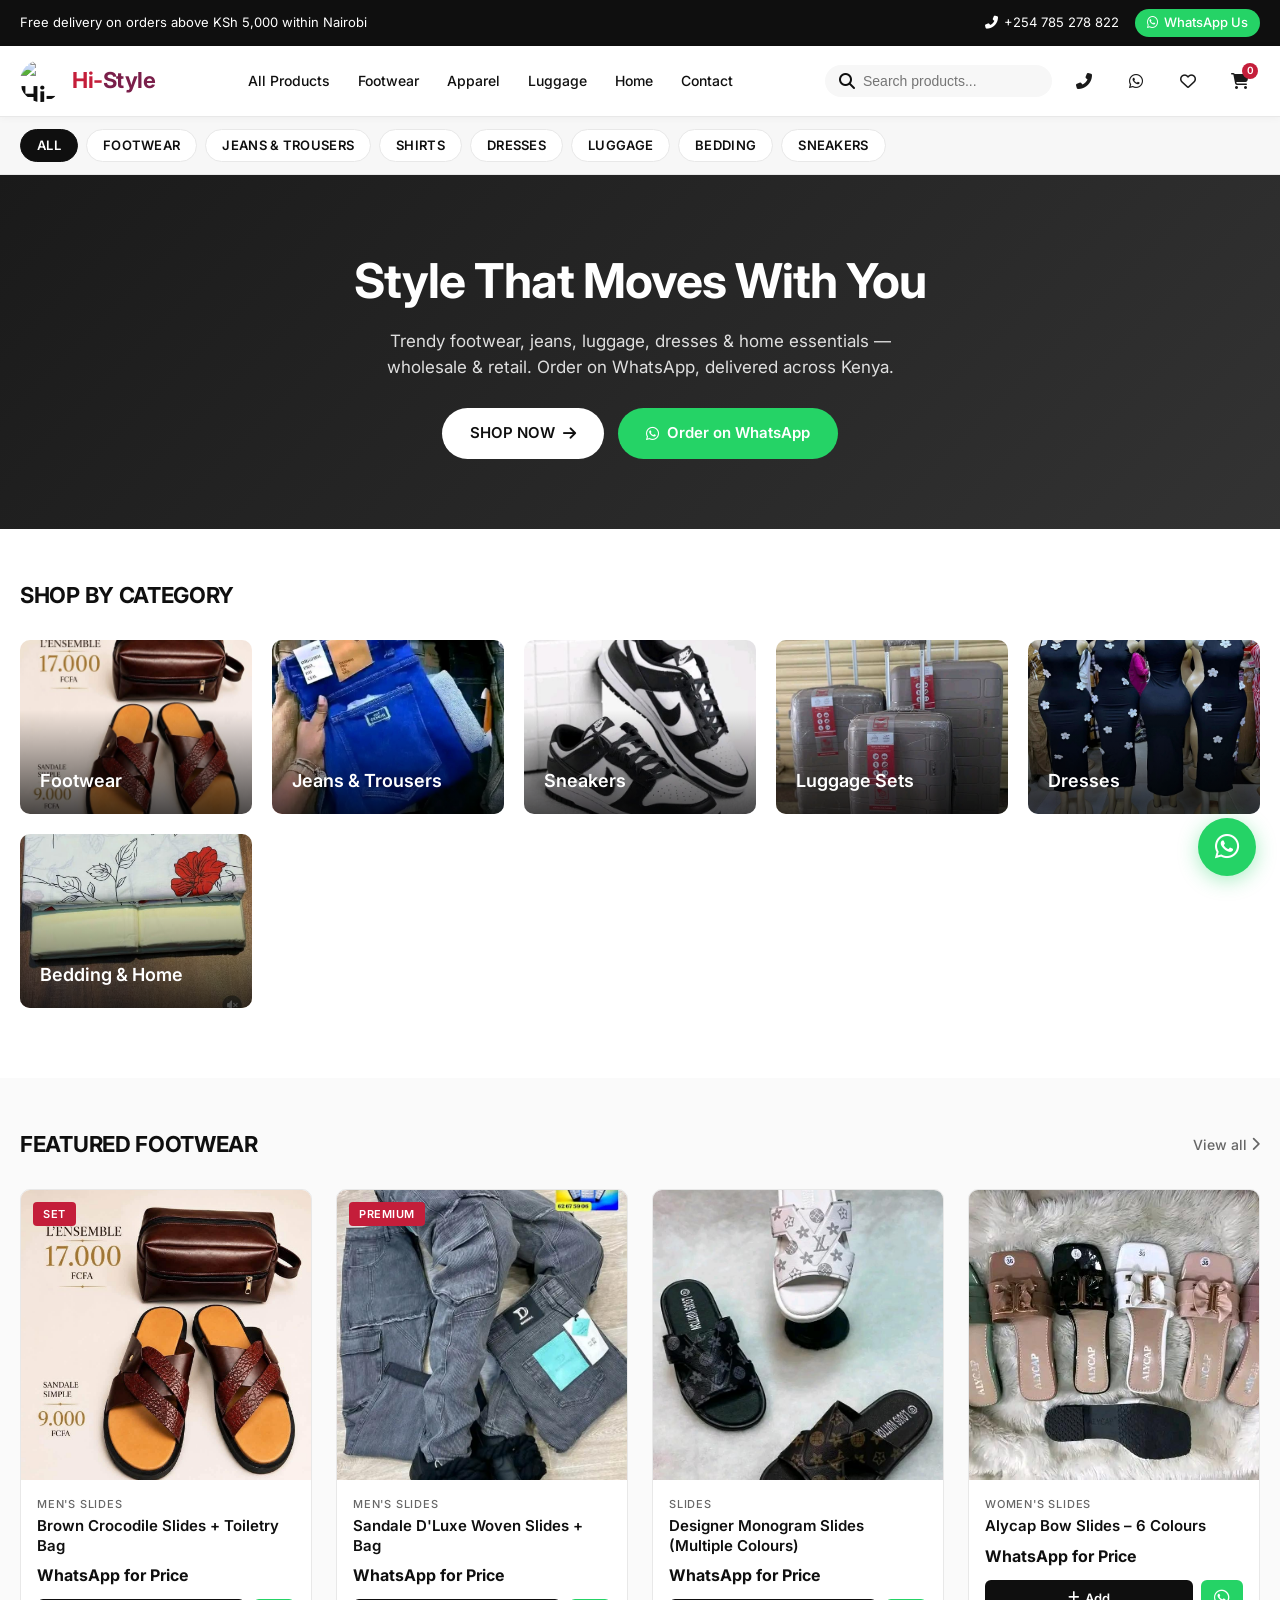
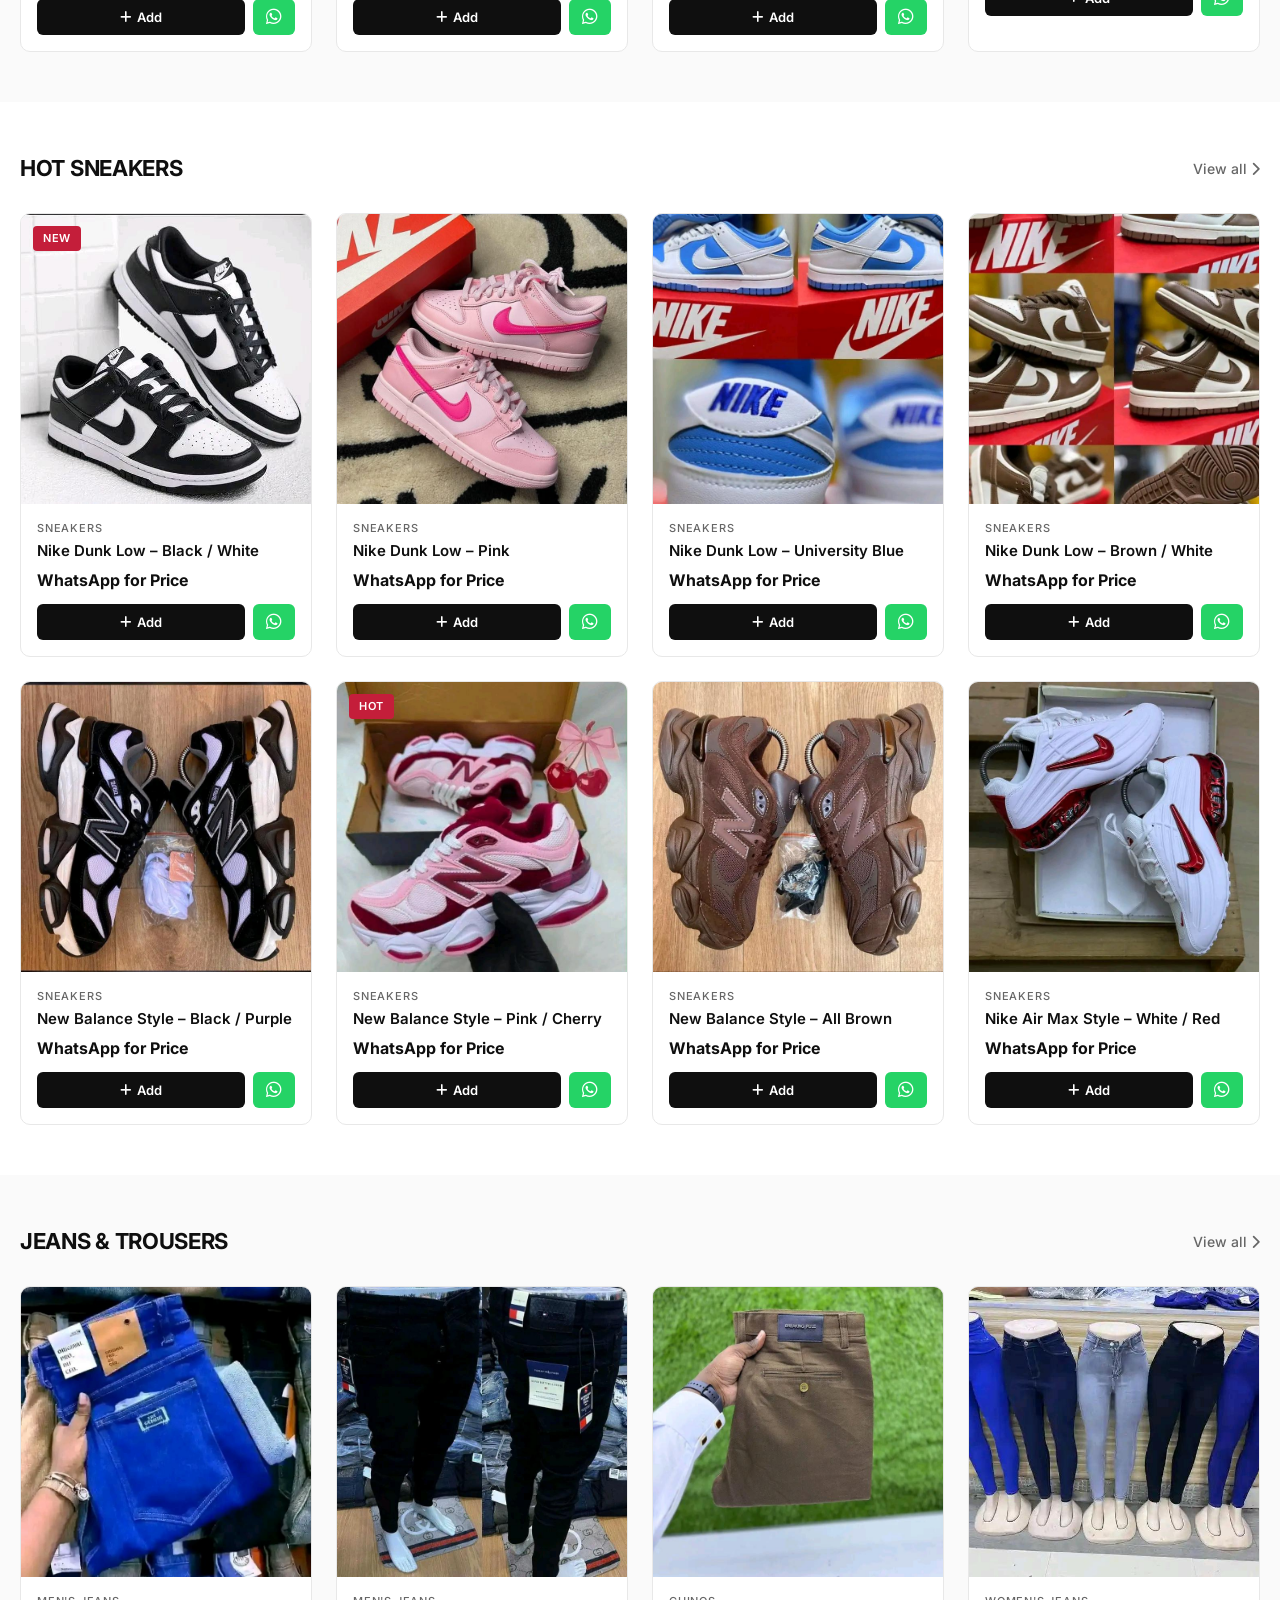
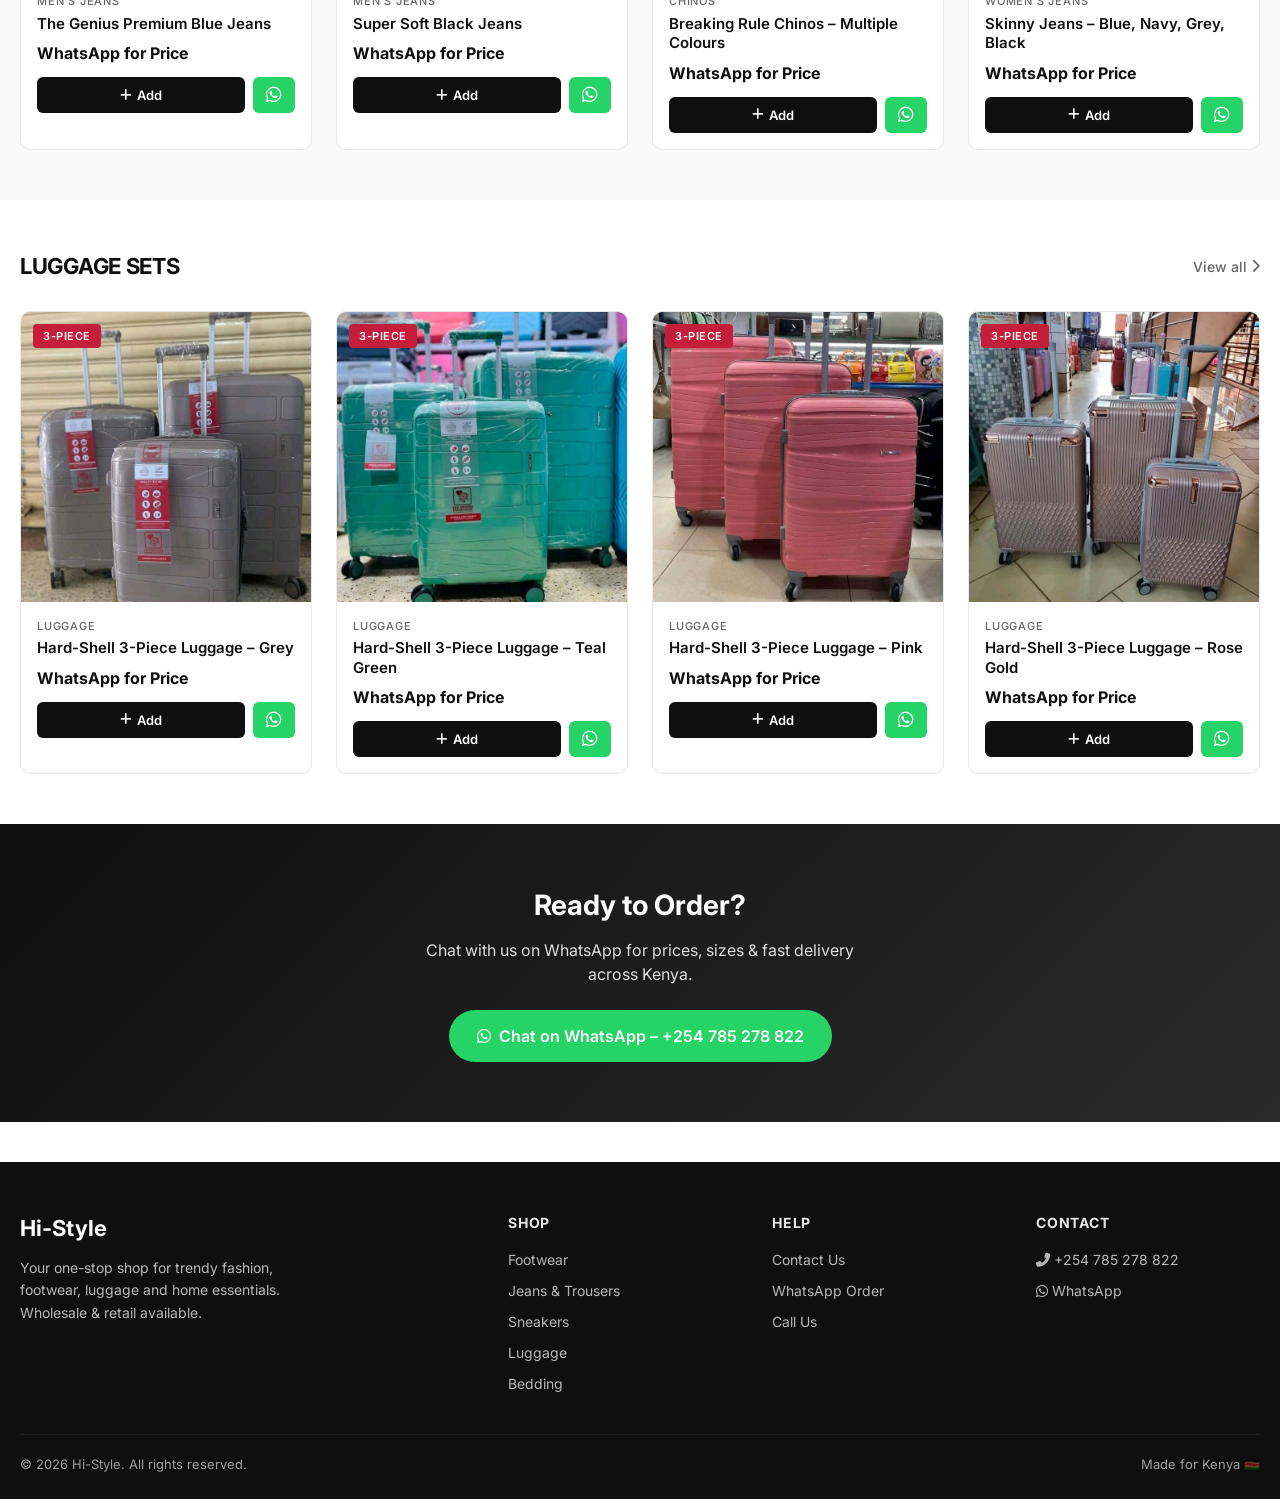
==== commit 476b044e: "Add files via upload" ====
--- a/index.html
+++ b/index.html
@@ -6,6 +6,7 @@
   <title>HIISTYLE | Fashion, Footwear & Lifestyle – Kenya</title>
   <meta name="description" content="Shop trendy fashion, footwear, luggage, jeans, dresses and home essentials. Order via WhatsApp. Delivered across Kenya.">
   <link rel="stylesheet" href="styles.css">
+  <link rel="icon" href="assets/logo-sm.png" type="image/png">
   <link rel="stylesheet" href="https://cdnjs.cloudflare.com/ajax/libs/font-awesome/6.5.1/css/all.min.css">
   <link href="https://fonts.googleapis.com/css2?family=Inter:wght@300;400;500;600;700&display=swap" rel="stylesheet">
 </head>
@@ -26,7 +27,10 @@
   <!-- Main Header -->
   <header class="main-header">
     <div class="container header-content">
-      <a href="index.html" class="logo">HII<span>STYLE</span></a>
+      <a href="index.html" class="logo logo-with-img">
+        <img src="assets/logo.png" alt="Hi-Style" class="logo-img">
+        <span class="logo-text">Hi-<span>Style</span></span>
+      </a>
       
       <nav class="main-nav">
         <a href="shop.html">All Products</a>
@@ -45,10 +49,10 @@
         <a href="tel:+254785278822" class="icon-btn" title="Call Us"><i class="fas fa-phone-alt"></i></a>
         <a href="https://wa.me/254785278822" target="_blank" class="icon-btn" title="WhatsApp"><i class="fab fa-whatsapp"></i></a>
         <button class="icon-btn" title="Wishlist"><i class="far fa-heart"></i></button>
-        <button class="icon-btn cart-btn" title="Cart">
+        <a href="checkout.html" class="icon-btn cart-btn" title="Cart">
           <i class="fas fa-shopping-cart"></i>
           <span class="cart-count">0</span>
-        </button>
+        </a>
       </div>
 
       <button class="mobile-menu-btn" id="mobileMenuBtn">
@@ -522,7 +526,7 @@
     <div class="container">
       <div class="footer-grid">
         <div class="footer-brand">
-          <h3>HIISTYLE</h3>
+          <h3>Hi-Style</h3>
           <p>Your one-stop shop for trendy fashion, footwear, luggage and home essentials. Wholesale & retail available.</p>
         </div>
         <div>
@@ -552,7 +556,7 @@
         </div>
       </div>
       <div class="footer-bottom">
-        <span>© 2026 HIISTYLE. All rights reserved.</span>
+        <span>© 2026 Hi-Style. All rights reserved.</span>
         <span>Made for Kenya 🇰🇪</span>
       </div>
     </div>
--- a/styles.css
+++ b/styles.css
@@ -844,3 +844,530 @@
     padding: 50px 0;
   }
 }
+
+/* ===== Checkout Page ===== */
+.checkout-header {
+  background: var(--white);
+  border-bottom: 1px solid var(--border);
+  padding: 14px 0;
+  position: sticky;
+  top: 0;
+  z-index: 100;
+}
+
+.checkout-header-inner {
+  display: flex;
+  justify-content: space-between;
+  align-items: center;
+}
+
+.edit-cart-btn {
+  display: inline-flex;
+  align-items: center;
+  gap: 8px;
+  background: var(--black);
+  color: var(--white);
+  padding: 10px 18px;
+  border-radius: 8px;
+  font-size: 14px;
+  font-weight: 500;
+  transition: opacity var(--transition);
+}
+
+.edit-cart-btn:hover {
+  opacity: 0.85;
+}
+
+.checkout-main {
+  background: #f5f6f8;
+  min-height: calc(100vh - 70px);
+  padding: 28px 0 60px;
+}
+
+.checkout-grid {
+  display: grid;
+  grid-template-columns: 1fr 380px;
+  gap: 28px;
+  align-items: start;
+}
+
+.checkout-label {
+  font-size: 12px;
+  font-weight: 600;
+  letter-spacing: 0.08em;
+  color: var(--gray);
+  margin-bottom: 6px;
+}
+
+.checkout-title {
+  font-size: 28px;
+  font-weight: 700;
+  margin-bottom: 24px;
+  color: var(--black);
+}
+
+.checkout-card {
+  background: var(--white);
+  border-radius: 14px;
+  padding: 24px;
+  margin-bottom: 16px;
+  box-shadow: 0 1px 3px rgba(0,0,0,0.04);
+}
+
+.card-label {
+  font-size: 11px;
+  font-weight: 600;
+  letter-spacing: 0.07em;
+  color: var(--gray);
+  margin-bottom: 6px;
+  text-transform: uppercase;
+}
+
+.card-title {
+  font-size: 18px;
+  font-weight: 600;
+  margin-bottom: 18px;
+  color: var(--black);
+}
+
+.form-row {
+  display: grid;
+  grid-template-columns: 1fr 1fr;
+  gap: 14px;
+}
+
+.form-group {
+  margin-bottom: 14px;
+}
+
+.form-group label {
+  display: block;
+  font-size: 13px;
+  font-weight: 500;
+  margin-bottom: 6px;
+  color: var(--dark);
+}
+
+.form-group input,
+.form-group select {
+  width: 100%;
+  padding: 12px 14px;
+  border: 1px solid var(--border);
+  border-radius: 10px;
+  font-size: 15px;
+  font-family: inherit;
+  background: var(--white);
+  transition: border-color var(--transition);
+  color: var(--black);
+}
+
+.form-group input:focus,
+.form-group select:focus {
+  outline: none;
+  border-color: #888;
+}
+
+.form-group input::placeholder {
+  color: #aaa;
+}
+
+.checkbox-label {
+  display: flex;
+  align-items: center;
+  gap: 10px;
+  font-size: 14px;
+  color: var(--dark);
+  cursor: pointer;
+  margin-top: 4px;
+}
+
+.checkbox-label input[type="checkbox"] {
+  width: 18px;
+  height: 18px;
+  accent-color: #2563eb;
+  cursor: pointer;
+}
+
+.payment-header {
+  display: flex;
+  flex-wrap: wrap;
+  align-items: baseline;
+  gap: 10px;
+  margin-bottom: 16px;
+}
+
+.payment-header .card-title {
+  margin-bottom: 0;
+}
+
+.payment-note {
+  font-size: 13px;
+  color: var(--gray);
+}
+
+.payment-option {
+  border: 1.5px solid var(--border);
+  border-radius: 12px;
+  padding: 16px;
+  margin-bottom: 18px;
+  transition: border-color var(--transition);
+}
+
+.payment-option.selected {
+  border-color: #1a1a1a;
+  background: #fafafa;
+}
+
+.payment-radio {
+  display: flex;
+  gap: 12px;
+  cursor: pointer;
+  align-items: flex-start;
+}
+
+.payment-radio input[type="radio"] {
+  margin-top: 3px;
+  width: 18px;
+  height: 18px;
+  accent-color: #1a1a1a;
+}
+
+.payment-title-row {
+  display: flex;
+  align-items: center;
+  gap: 10px;
+  margin-bottom: 4px;
+}
+
+.payment-name {
+  font-weight: 600;
+  font-size: 15px;
+}
+
+.badge-fastest {
+  background: #e8e8e8;
+  color: #444;
+  font-size: 11px;
+  font-weight: 600;
+  padding: 3px 8px;
+  border-radius: 20px;
+}
+
+.payment-desc {
+  font-size: 13px;
+  color: var(--gray);
+}
+
+.pay-now-btn {
+  width: 100%;
+  background: #3d4451;
+  color: var(--white);
+  padding: 14px;
+  border-radius: 10px;
+  font-size: 16px;
+  font-weight: 600;
+  transition: background var(--transition), transform var(--transition);
+}
+
+.pay-now-btn:hover {
+  background: #2c313a;
+  transform: translateY(-1px);
+}
+
+.pay-note {
+  font-size: 13px;
+  color: var(--gray);
+  margin-top: 12px;
+  text-align: center;
+}
+
+/* Summary sidebar */
+.summary-card {
+  background: var(--white);
+  border-radius: 14px;
+  padding: 22px;
+  margin-bottom: 14px;
+  box-shadow: 0 1px 3px rgba(0,0,0,0.04);
+}
+
+.summary-header {
+  display: flex;
+  justify-content: space-between;
+  align-items: center;
+  margin-bottom: 16px;
+}
+
+.summary-header h3 {
+  font-size: 17px;
+  font-weight: 600;
+}
+
+.item-count {
+  background: #f0f0f0;
+  font-size: 12px;
+  font-weight: 500;
+  padding: 4px 10px;
+  border-radius: 20px;
+  color: #555;
+}
+
+.summary-item {
+  display: flex;
+  gap: 12px;
+  align-items: center;
+  margin-bottom: 16px;
+  padding-bottom: 16px;
+  border-bottom: 1px solid var(--border);
+}
+
+.summary-item-img {
+  width: 56px;
+  height: 56px;
+  border-radius: 8px;
+  overflow: hidden;
+  flex-shrink: 0;
+  background: #f5f5f5;
+}
+
+.summary-item-img img {
+  width: 100%;
+  height: 100%;
+  object-fit: cover;
+}
+
+.summary-item-info {
+  flex: 1;
+  min-width: 0;
+}
+
+.summary-item-name {
+  font-size: 14px;
+  font-weight: 500;
+  white-space: nowrap;
+  overflow: hidden;
+  text-overflow: ellipsis;
+}
+
+.summary-item-meta {
+  font-size: 12px;
+  color: var(--gray);
+}
+
+.summary-item-price {
+  font-size: 14px;
+  font-weight: 600;
+  white-space: nowrap;
+}
+
+.summary-totals {
+  margin-top: 4px;
+}
+
+.total-row {
+  display: flex;
+  justify-content: space-between;
+  font-size: 14px;
+  padding: 6px 0;
+  color: #444;
+}
+
+.total-row.total-final {
+  font-size: 17px;
+  font-weight: 700;
+  color: var(--black);
+  border-top: 1px solid var(--border);
+  margin-top: 8px;
+  padding-top: 12px;
+}
+
+.price-lock {
+  font-size: 12px;
+  color: var(--gray);
+  margin-top: 14px;
+  line-height: 1.4;
+}
+
+.promo-card .promo-header {
+  display: flex;
+  justify-content: space-between;
+  align-items: baseline;
+  margin-bottom: 12px;
+  flex-wrap: wrap;
+  gap: 4px;
+}
+
+.promo-card h3 {
+  font-size: 15px;
+  font-weight: 600;
+}
+
+.promo-note {
+  font-size: 12px;
+  color: var(--gray);
+}
+
+.promo-input-row {
+  display: flex;
+  gap: 8px;
+}
+
+.promo-input-row input {
+  flex: 1;
+  padding: 11px 12px;
+  border: 1px solid var(--border);
+  border-radius: 10px;
+  font-size: 14px;
+  font-family: inherit;
+}
+
+.promo-input-row input:focus {
+  outline: none;
+  border-color: #888;
+}
+
+.apply-btn {
+  padding: 11px 16px;
+  border: 1px solid var(--border);
+  border-radius: 10px;
+  font-size: 14px;
+  font-weight: 500;
+  background: var(--white);
+  transition: background var(--transition);
+}
+
+.apply-btn:hover {
+  background: #f5f5f5;
+}
+
+.checkout-help {
+  text-align: center;
+  padding: 16px 0 8px;
+  font-size: 13px;
+  color: var(--gray);
+}
+
+.checkout-help a {
+  display: inline-flex;
+  align-items: center;
+  gap: 6px;
+  margin: 6px 10px 0;
+  color: var(--black);
+  font-weight: 500;
+}
+
+.checkout-help a:hover {
+  color: var(--whatsapp);
+}
+
+/* Checkout responsive */
+@media (max-width: 900px) {
+  .checkout-grid {
+    grid-template-columns: 1fr;
+  }
+
+  .checkout-summary {
+    order: -1;
+  }
+}
+
+@media (max-width: 600px) {
+  .form-row {
+    grid-template-columns: 1fr;
+  }
+
+  .checkout-title {
+    font-size: 24px;
+  }
+
+  .checkout-card {
+    padding: 18px;
+  }
+
+  .checkout-main {
+    padding: 18px 0 40px;
+  }
+}
+
+/* ===== Logo with image ===== */
+.logo-with-img {
+  display: flex;
+  align-items: center;
+  gap: 10px;
+}
+
+.logo-img {
+  width: 42px;
+  height: 42px;
+  border-radius: 50%;
+  object-fit: cover;
+  flex-shrink: 0;
+}
+
+.logo-text {
+  font-size: 22px;
+  font-weight: 700;
+  letter-spacing: -0.5px;
+  color: var(--black);
+}
+
+.logo-text span {
+  color: #7a1f4a; /* match purple from logo */
+}
+
+/* Cart qty controls on checkout */
+.qty-btn {
+  display: inline-flex;
+  align-items: center;
+  justify-content: center;
+  width: 24px;
+  height: 24px;
+  border: 1px solid var(--border);
+  border-radius: 6px;
+  font-size: 14px;
+  background: #f8f8f8;
+  vertical-align: middle;
+  margin: 0 2px;
+}
+
+.qty-btn:hover {
+  background: #eee;
+}
+
+.qty-num {
+  display: inline-block;
+  min-width: 18px;
+  text-align: center;
+  font-weight: 600;
+}
+
+.remove-item {
+  color: #999;
+  padding: 6px;
+  transition: color 0.2s;
+  flex-shrink: 0;
+}
+
+.remove-item:hover {
+  color: #c41e3a;
+}
+
+.empty-cart-msg {
+  text-align: center;
+  padding: 24px 12px;
+  color: var(--gray);
+}
+
+.btn-add.added {
+  background: #25D366 !important;
+  color: #fff !important;
+}
+
+@media (max-width: 600px) {
+  .logo-text {
+    font-size: 18px;
+  }
+  .logo-img {
+    width: 36px;
+    height: 36px;
+  }
+}
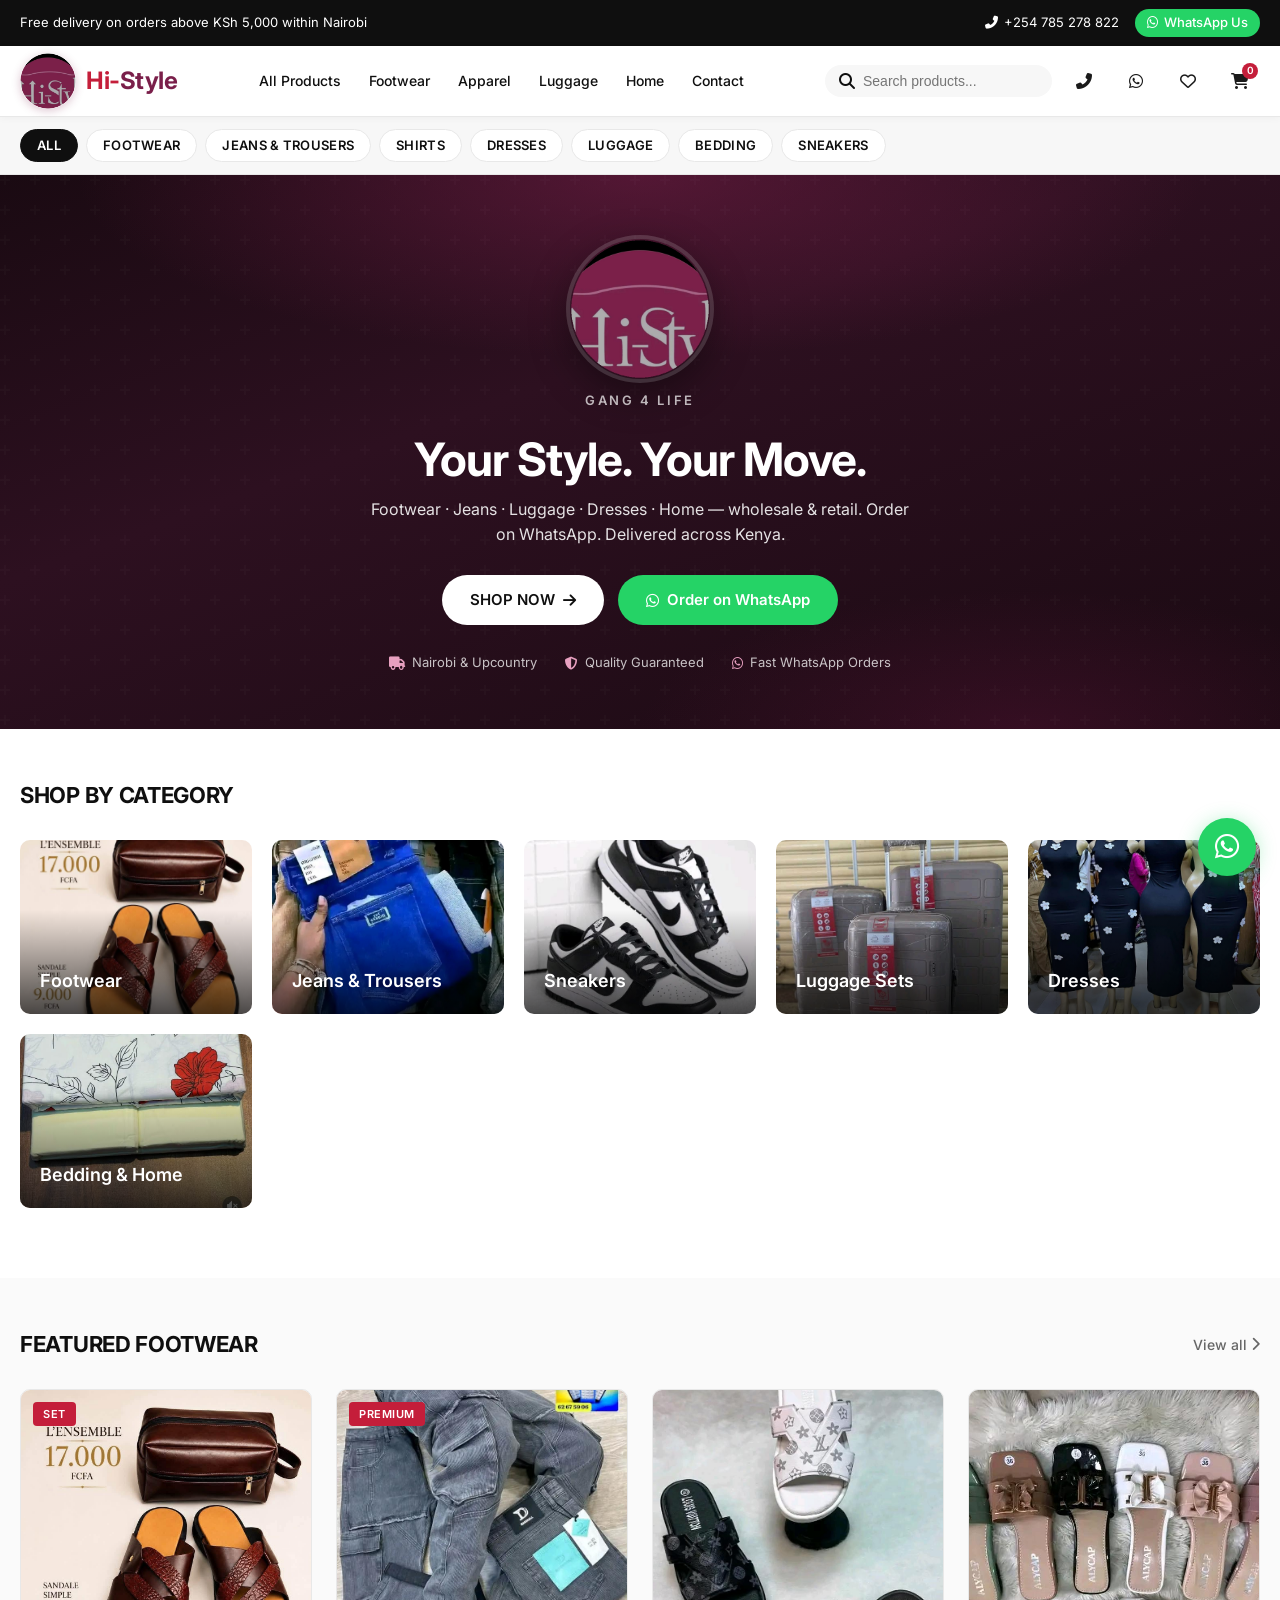
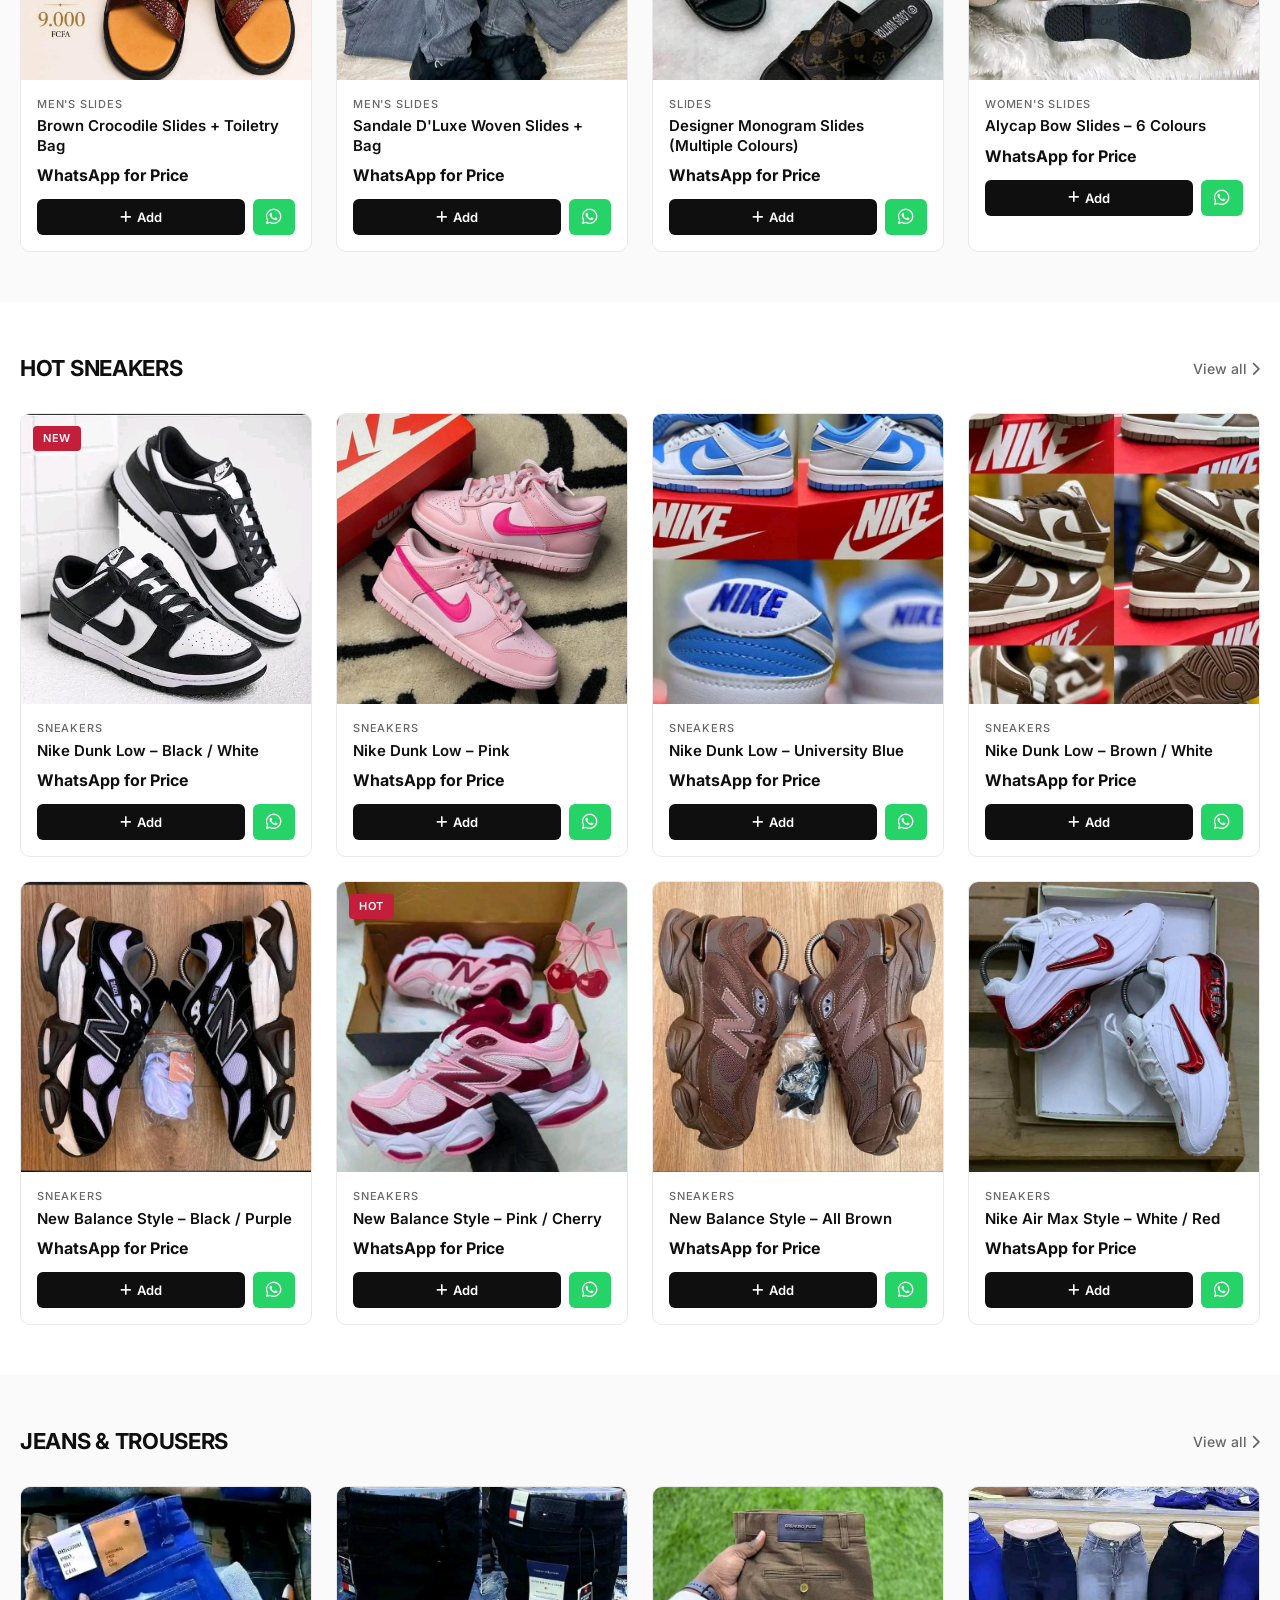
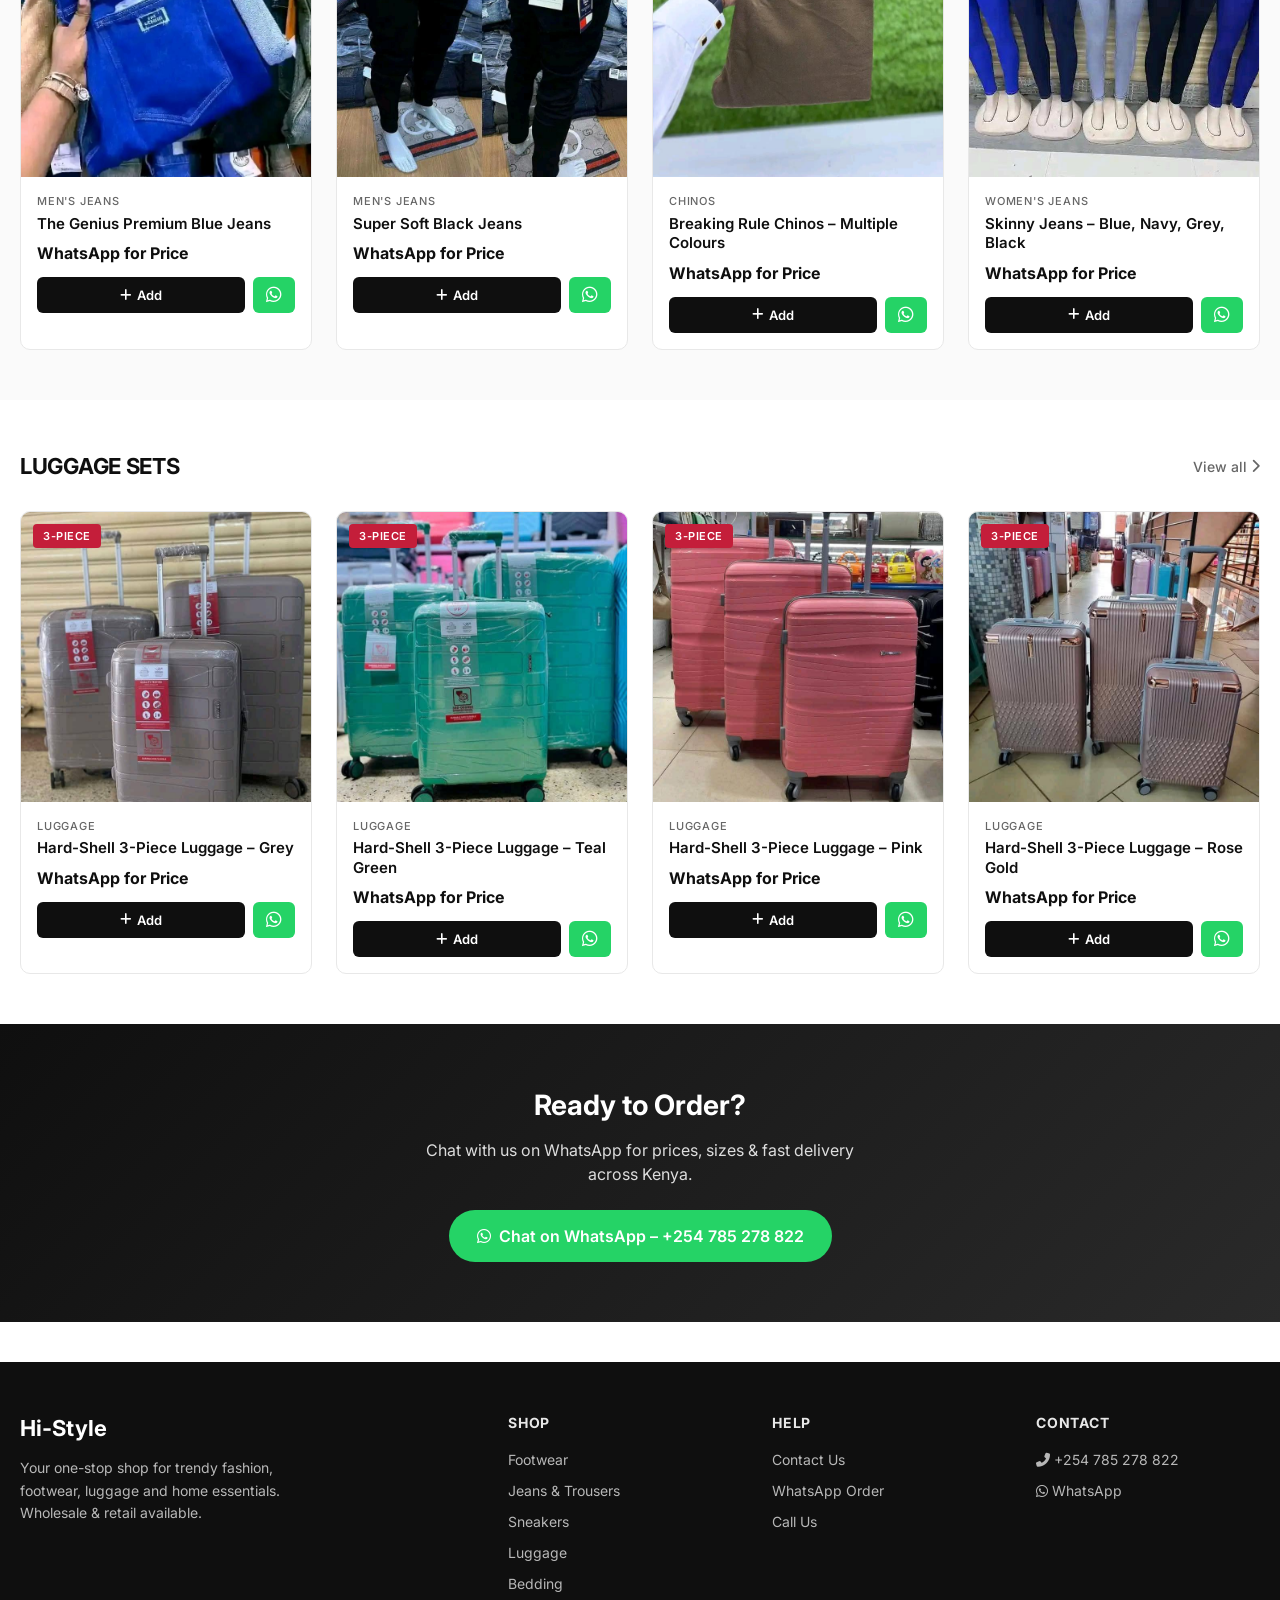
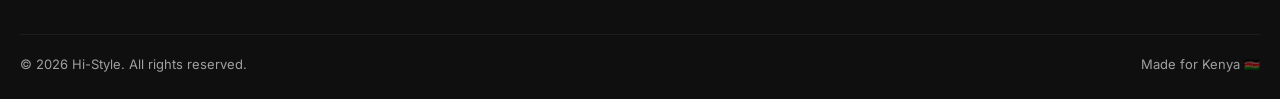
==== commit 6194be7b: "Add files via upload" ====
--- a/index.html
+++ b/index.html
@@ -87,18 +87,26 @@
     </div>
   </nav>
 
-  <!-- Hero -->
+  <!-- Hero Banner -->
   <section class="hero">
-    <div class="container">
-      <div class="hero-content">
-        <h1>Style That Moves With You</h1>
-        <p>Trendy footwear, jeans, luggage, dresses & home essentials — wholesale & retail. Order on WhatsApp, delivered across Kenya.</p>
-        <div class="hero-buttons">
-          <a href="shop.html" class="btn-primary">SHOP NOW <i class="fas fa-arrow-right"></i></a>
-          <a href="https://wa.me/254785278822?text=Hi%20HIISTYLE%2C%20I%20want%20to%20order" target="_blank" class="btn-whatsapp">
-            <i class="fab fa-whatsapp"></i> Order on WhatsApp
-          </a>
-        </div>
+    <div class="hero-bg"></div>
+    <div class="container hero-inner">
+      <div class="hero-brand">
+        <img src="assets/logo.png" alt="Hi-Style" class="hero-logo">
+        <p class="hero-tagline">Gang 4 Life</p>
+      </div>
+      <h1>Your Style. Your Move.</h1>
+      <p class="hero-sub">Footwear · Jeans · Luggage · Dresses · Home — wholesale &amp; retail. Order on WhatsApp. Delivered across Kenya.</p>
+      <div class="hero-buttons">
+        <a href="shop.html" class="btn-primary">SHOP NOW <i class="fas fa-arrow-right"></i></a>
+        <a href="https://wa.me/254785278822?text=Hi%20Hi-Style%2C%20I%20want%20to%20order" target="_blank" class="btn-whatsapp">
+          <i class="fab fa-whatsapp"></i> Order on WhatsApp
+        </a>
+      </div>
+      <div class="hero-trust">
+        <span><i class="fas fa-truck"></i> Nairobi &amp; Upcountry</span>
+        <span><i class="fas fa-shield-alt"></i> Quality Guaranteed</span>
+        <span><i class="fab fa-whatsapp"></i> Fast WhatsApp Orders</span>
       </div>
     </div>
   </section>
--- a/styles.css
+++ b/styles.css
@@ -263,28 +263,80 @@
   border-color: var(--black);
 }
 
-/* ===== Hero ===== */
+/* ===== Hero Banner (brand marketing) ===== */
 .hero {
-  background: linear-gradient(135deg, #1a1a1a 0%, #333 100%);
+  position: relative;
   color: var(--white);
-  padding: 70px 0;
+  padding: 64px 0 56px;
   text-align: center;
+  overflow: hidden;
+  background: #1a0a12;
+}
+
+.hero-bg {
+  position: absolute;
+  inset: 0;
+  background:
+    radial-gradient(ellipse 80% 60% at 50% 0%, rgba(122, 31, 74, 0.55) 0%, transparent 55%),
+    radial-gradient(ellipse 60% 50% at 80% 100%, rgba(90, 20, 55, 0.4) 0%, transparent 50%),
+    linear-gradient(160deg, #1a0a12 0%, #2d1020 40%, #1a0a12 100%);
+  z-index: 0;
+}
+
+.hero-bg::after {
+  content: '';
+  position: absolute;
+  inset: 0;
+  background: url("data:image/svg+xml,%3Csvg width='60' height='60' viewBox='0 0 60 60' xmlns='http://www.w3.org/2000/svg'%3E%3Cg fill='none' fill-rule='evenodd'%3E%3Cg fill='%23ffffff' fill-opacity='0.03'%3E%3Cpath d='M36 34v-4h-2v4h-4v2h4v4h2v-4h4v-2h-4zm0-30V0h-2v4h-4v2h4v4h2V6h4V4h-4zM6 34v-4H4v4H0v2h4v4h2v-4h4v-2H6zM6 4V0H4v4H0v2h4v4h2V6h4V4H6z'/%3E%3C/g%3E%3C/g%3E%3C/svg%3E");
+  opacity: 0.6;
+}
+
+.hero-inner {
+  position: relative;
+  z-index: 1;
+}
+
+.hero-brand {
+  margin-bottom: 22px;
+}
+
+.hero-logo {
+  width: 140px;
+  height: 140px;
+  border-radius: 50%;
+  object-fit: cover;
+  margin: 0 auto 12px;
+  box-shadow:
+    0 0 0 4px rgba(255, 255, 255, 0.15),
+    0 12px 40px rgba(0, 0, 0, 0.45);
+  display: block;
+}
+
+.hero-tagline {
+  font-size: 13px;
+  font-weight: 600;
+  letter-spacing: 0.2em;
+  text-transform: uppercase;
+  color: rgba(255, 255, 255, 0.7);
+  margin: 0;
 }
 
 .hero h1 {
-  font-size: clamp(32px, 5vw, 48px);
+  font-size: clamp(30px, 5.5vw, 46px);
   font-weight: 700;
   margin-bottom: 12px;
   letter-spacing: -1px;
-}
-
-.hero p {
-  font-size: 17px;
-  opacity: 0.85;
+  line-height: 1.15;
+}
+
+.hero-sub {
+  font-size: 16px;
+  opacity: 0.88;
   margin-bottom: 28px;
-  max-width: 520px;
+  max-width: 540px;
   margin-left: auto;
   margin-right: auto;
+  line-height: 1.55;
 }
 
 .hero-buttons {
@@ -292,6 +344,44 @@
   gap: 14px;
   justify-content: center;
   flex-wrap: wrap;
+  margin-bottom: 28px;
+}
+
+.hero-trust {
+  display: flex;
+  flex-wrap: wrap;
+  justify-content: center;
+  gap: 18px 28px;
+  font-size: 13px;
+  color: rgba(255, 255, 255, 0.75);
+}
+
+.hero-trust span {
+  display: inline-flex;
+  align-items: center;
+  gap: 7px;
+}
+
+.hero-trust i {
+  color: #e8a0c0;
+}
+
+@media (max-width: 600px) {
+  .hero {
+    padding: 44px 0 40px;
+  }
+  .hero-logo {
+    width: 110px;
+    height: 110px;
+  }
+  .hero-sub {
+    font-size: 15px;
+    padding: 0 8px;
+  }
+  .hero-trust {
+    gap: 12px 16px;
+    font-size: 12px;
+  }
 }
 
 .btn-primary {
@@ -1296,15 +1386,16 @@
 }
 
 .logo-img {
-  width: 42px;
-  height: 42px;
+  width: 56px;
+  height: 56px;
   border-radius: 50%;
   object-fit: cover;
   flex-shrink: 0;
+  box-shadow: 0 2px 8px rgba(122, 31, 74, 0.25);
 }
 
 .logo-text {
-  font-size: 22px;
+  font-size: 24px;
   font-weight: 700;
   letter-spacing: -0.5px;
   color: var(--black);
@@ -1367,7 +1458,7 @@
     font-size: 18px;
   }
   .logo-img {
-    width: 36px;
-    height: 36px;
-  }
-}
+    width: 48px;
+    height: 48px;
+  }
+}
